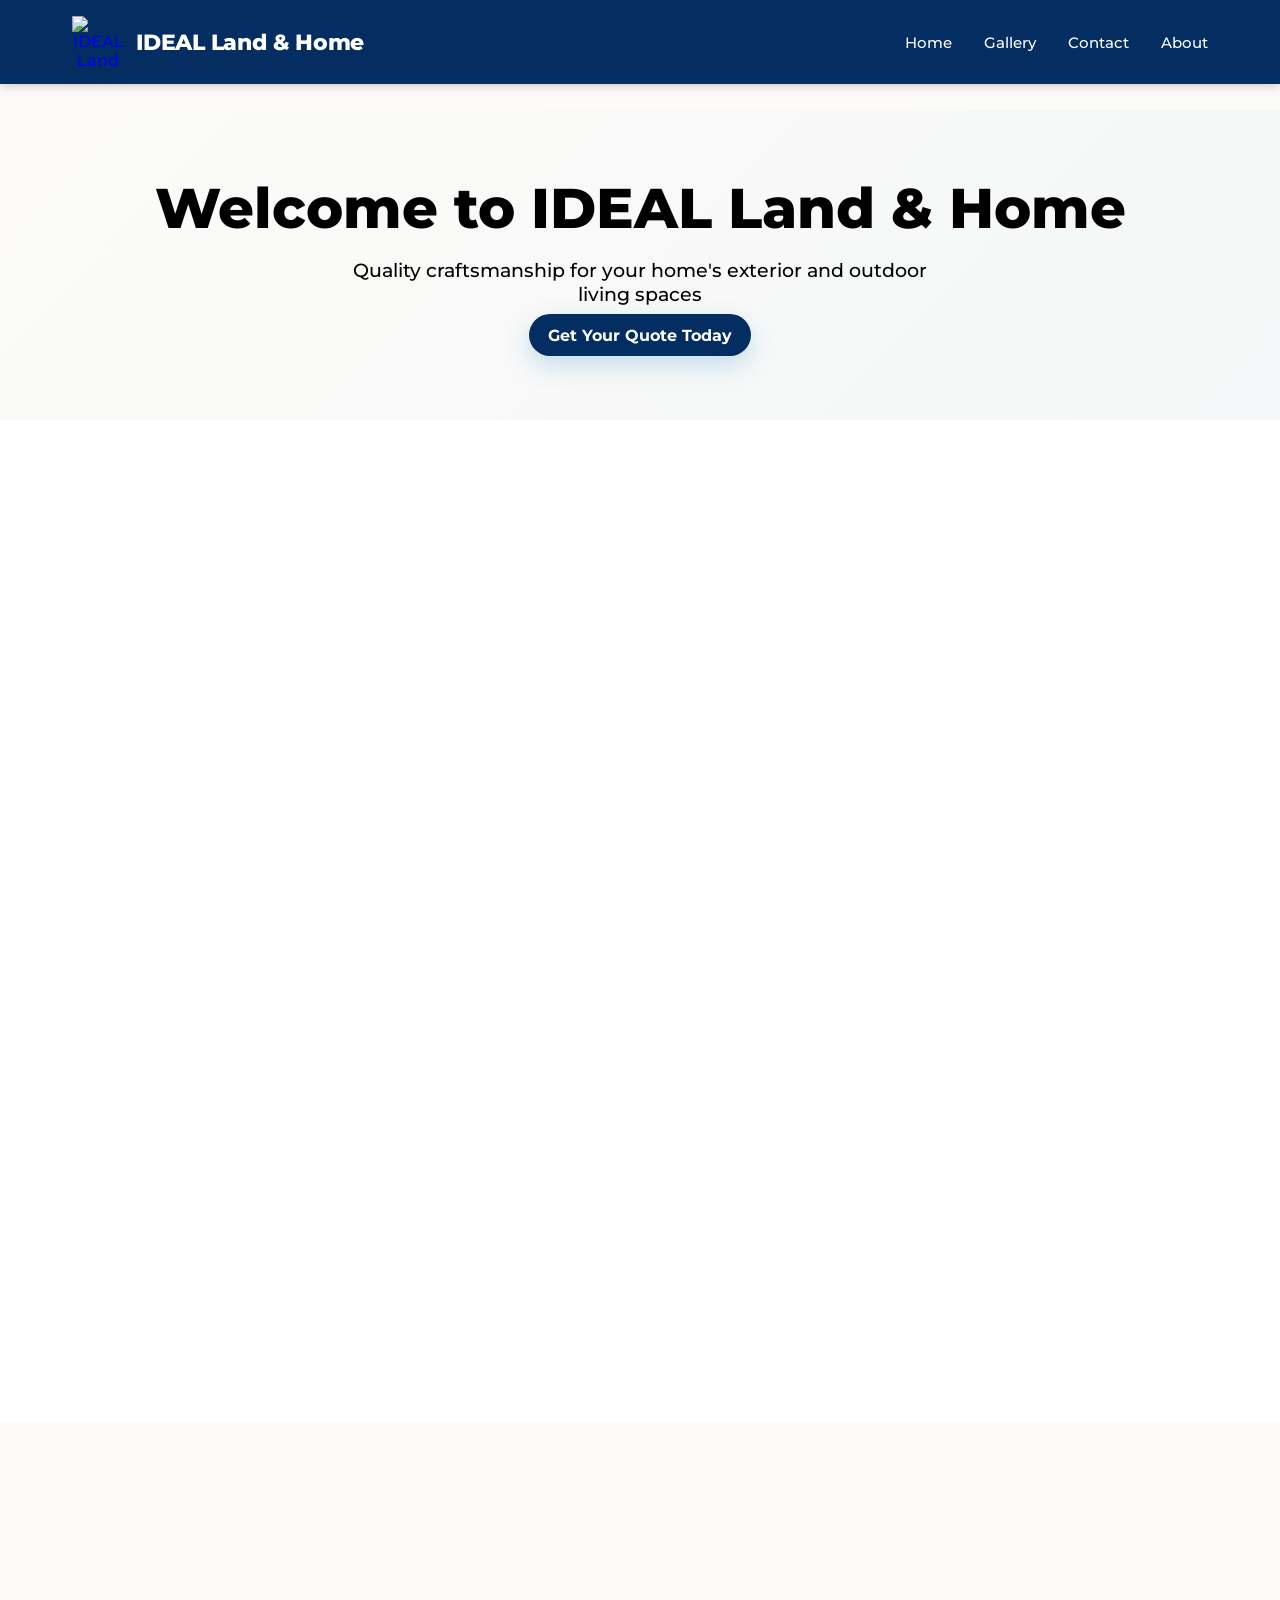
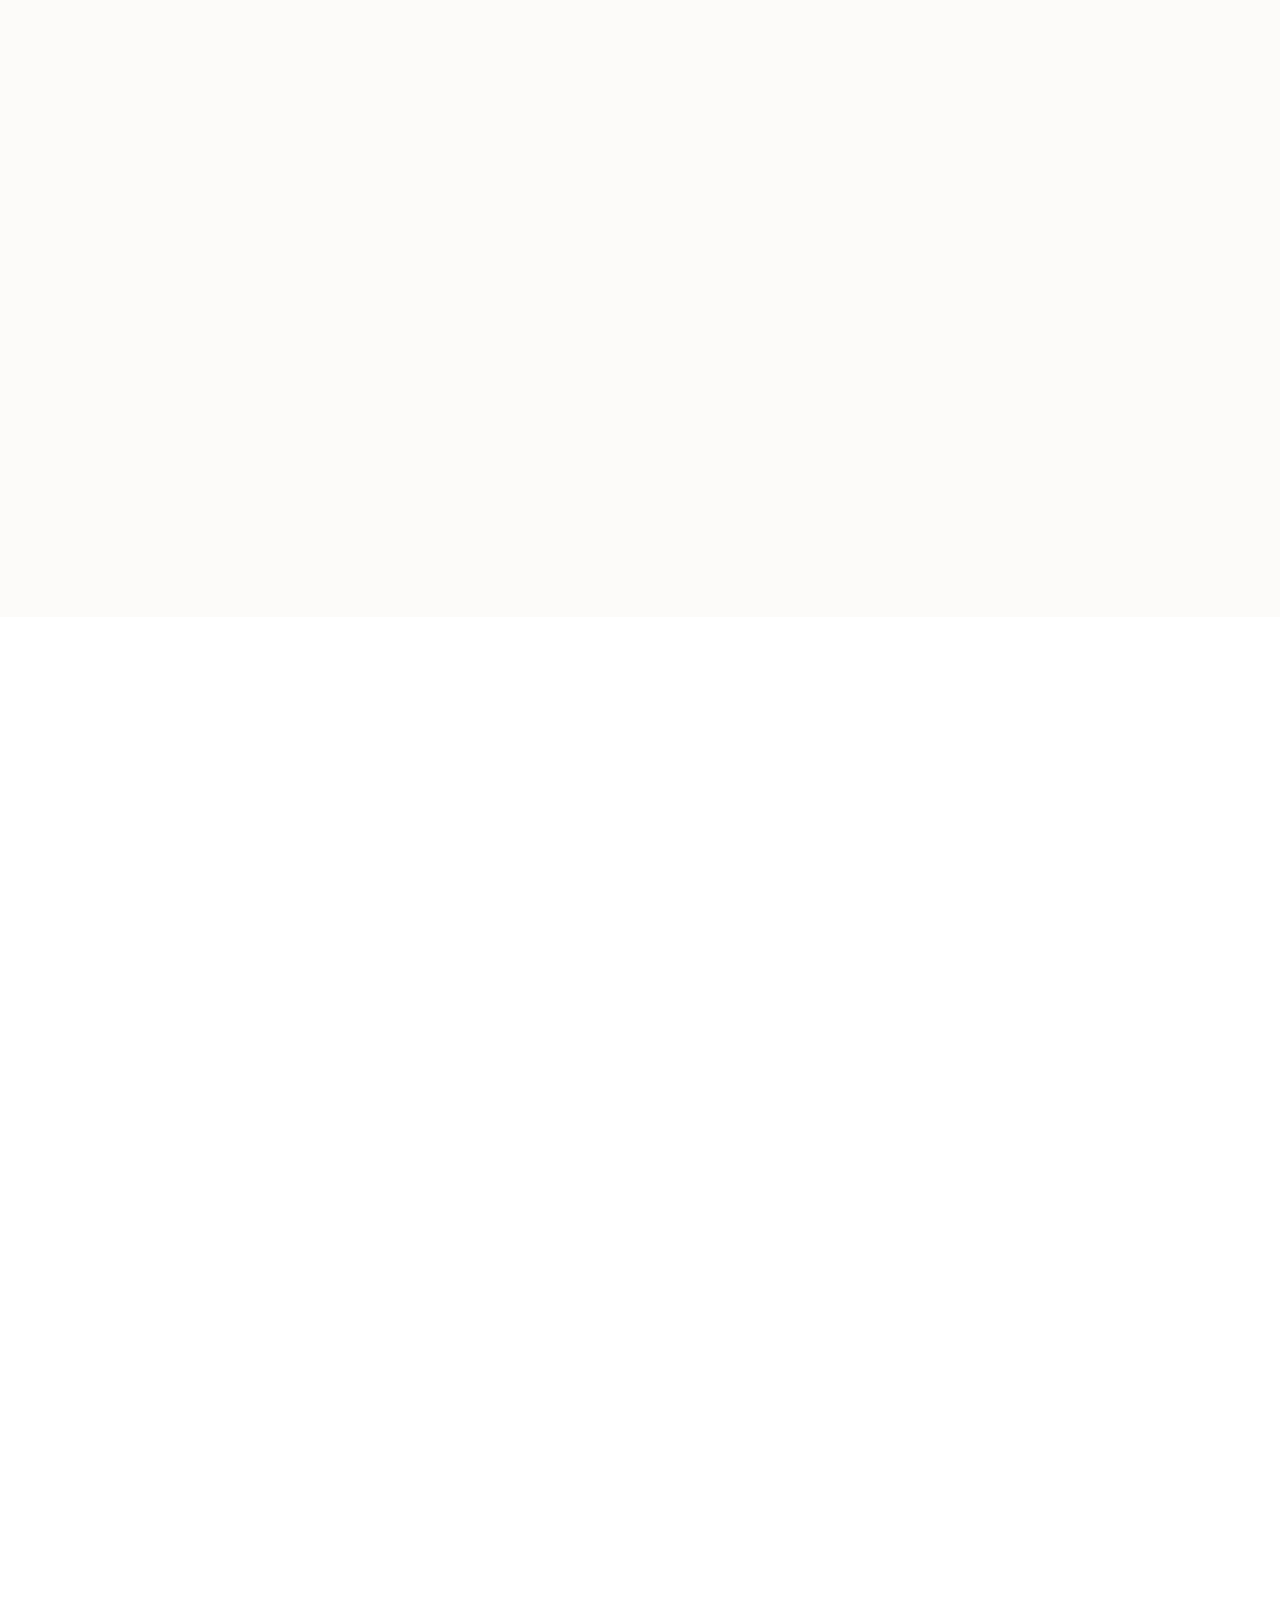
==== src/index.html @ d5dc9545 "Updated website color scheme for navy blue layout. Added image gallery to home page" ====
<!DOCTYPE html>
<html lang="en">
    <head>
        <!-- Google tag (gtag.js) -->
        <script async src="https://www.googletagmanager.com/gtag/js?id=G-F8KXGJ5CZZ"></script>
        <script>
            window.dataLayer = window.dataLayer || [];
            function gtag(){dataLayer.push(arguments);}
            gtag('js', new Date());

            gtag('config', 'G-F8KXGJ5CZZ');
        </script>

        <meta charset="UTF-8">
        <meta name="viewport" content="width=device-width, initial-scale=1.0">
        <title>Home | IDEAL Land &amp; Home Contractors LLC</title>
        <link rel="icon" href="https://media.ideal-land-home.com/favicon.ico">
        <link rel="apple-touch-icon" href="https://media.ideal-land-home.com/ideal_logo.webp">
        <link rel="canonical" href="https://ideal-land-home.com/"/>
        
        <!-- OG Meta -->
        <meta property="og:title" content="Home | IDEAL Land &amp; Home Contractors LLC"/>
        <meta property="og:url" content="https://ideal-land-home.com/"/>
        <meta property="og:type" content="website"/>
        <meta property="og:image" content="https://media.ideal-land-home.com/ideal_logo.webp"/>

        <!-- Item Prop -->
        <meta itemprop="name" content="Home | IDEAL Land &amp; Home Contractors LLC"/>
        <meta itemprop="url" content="https://ideal-land-home.com/"/>
        <meta itemprop="thumbnailUrl" content="https://media.ideal-land-home.com/ideal_logo.webp"/>
        <link rel="image_src" href="https://media.ideal-land-home.com/ideal_logo.webp" />

        <!-- Name -->
        <meta name="twitter:title" content="Home | IDEAL Land &amp; Home Contractors LLC"/>
        <meta name="twitter:image" content="https://media.ideal-land-home.com/ideal_logo.webp"/>
        <meta name="twitter:url" content="https://ideal-land-home.com/"/>
        <meta name="twitter:card" content="summary"/>
        <meta name="twitter:description" content="IDEAL Land &amp; Home Contractors LLC specializes in custom decks, soffits, fascias, and home construction services across Arkansas."/>
        <meta name="description" content="IDEAL Land &amp; Home Contractors LLC specializes in custom decks, soffits, fascias, and home construction services across Arkansas."/>

        <!-- Google Fonts -->
        <link rel="preconnect" href="https://fonts.googleapis.com">
        <link rel="preconnect" href="https://fonts.gstatic.com" crossorigin>
        <link href="https://fonts.googleapis.com/css2?family=Montserrat:wght@500;800&display=swap" rel="stylesheet">

        <!-- JSON-LD -->
        <!-- 1. Website Identity Schema -->
        <script type="application/ld+json">
        {
            "@context": "https://schema.org",
            "@type": "WebSite",
            "url": "https://ideal-land-home.com/",
            "name": "IDEAL Land & Home Contractors LLC",
            "description": "Professional deck, soffit, fascia, and outdoor project construction contractors serving Arkansas.",
            "image": "https://media.ideal-land-home.com/ideal_logo.webp"
        }
        </script>

        <!-- 2. Organization Schema -->
        <script type="application/ld+json">
        {
            "@context": "https://schema.org",
            "@type": "LocalBusiness",
            "name": "IDEAL Land & Home Contractors LLC",
            "image": "https://media.ideal-land-home.com/ideal_logo.webp",
            "address": {
                "@type": "PostalAddress",
                "addressRegion": "AR",
                "addressCountry": "US"
            },
            "telephone": "+1-479-684-9816",
            "email": "ideallandhomecontractors@gmail.com",
            "url": "https://ideal-land-home.com/",
            "sameAs": [
                "https://www.facebook.com/p/IDEAL-Land-Home-Contractors-LLC-61551075056927/"
            ],
            "priceRange": "$$"
        }
        </script>

        <link rel="stylesheet" href="css/index.css">
        <link rel="stylesheet" href="css/headers.css">
        <link rel="stylesheet" href="css/footers.css">
    </head>

    <body>
        <!-- Header -->
        <header class="main-header">
            <div class="header-content">
                <div class="logo">
                    <a class="logo-link" href="/" aria-label="IDEAL Land &amp; Home Contractors LLC home page">
                        <img class="logo-img" src="https://media.ideal-land-home.com/ideal_logo.webp" alt="IDEAL Land &amp; Home logo" width="52" height="52" decoding="async">
                        <h1 class="logo-title">IDEAL Land &amp; Home</h1>
                    </a>
                </div>
                <button class="mobile-menu-toggle" aria-label="Toggle navigation" aria-expanded="false">
                    <span></span>
                    <span></span>
                    <span></span>
                </button>
                <nav class="main-nav">
                    <ul>
                        <li><a href="/" class="active">Home</a></li>
                        <li><a href="/gallery">Gallery</a></li>
                        <li><a href="/contact">Contact</a></li>
                        <li><a href="/about">About</a></li>
                    </ul>
                </nav>
            </div>
        </header>

        <!-- Main Content -->
        <main>
            <section class="hero">
                <h2>Welcome to IDEAL Land &amp; Home</h2>
                <p>Quality craftsmanship for your home's exterior and outdoor living spaces</p>
                <a href="/contact" class="btn btn-primary">Get Your Quote Today</a>
            </section>

            <section class="services deferred-section">
                <div class="container">
                    <h2>Services & Certifications</h2>
                    <p class="section-intro">Professional contracting services tailored to your needs</p>
                    <div class="services-grid">
                        <div class="services-list">
                            <h3>Our Services</h3>
                            <ul>
                                <li>Custom Deck Building</li>
                                <li>Siding, Soffit, &amp; Fascia</li>
                                <li>Shelters &amp; Safe Rooms</li>
                                <li>Land Management &amp; Demolition</li>
                                <li>Outdoor Living Spaces &amp; Pergolas</li>
                            </ul>
                        </div>
                        <div class="services-certifications">
                            <h3>Certifications & Licenses</h3>
                            <ul>
                                <li></li>
                            </ul>
                        </div>
                    </div>
                </div>
            </section>

            <section class="projects deferred-section">
                <div class="container">
                    <h2>Our Projects</h2>
                    <p class="section-intro">See our work across Northwest Arkansas</p>
                    <div class="projects-carousel">
                        <div class="carousel-container">
                            <img id="carousel-img" src="" alt="" loading="lazy">
                            <button class="carousel-prev" aria-label="Previous image">&lt;</button>
                            <button class="carousel-next" aria-label="Next image">&gt;</button>
                        </div>
                        <div class="carousel-caption">
                            <p id="carousel-title"></p>
                            <p id="carousel-desc"></p>
                        </div>
                    </div>
                    <div class="projects-cta">
                        <a href="/gallery" class="btn btn-secondary">View Full Gallery</a>
                    </div>
                </div>
            </section>

            <section class="about-preview deferred-section">
                <div class="container">
                    <div class="about-content">
                        <div class="about-text">
                            <h2>Why Choose IDEAL Land &amp; Home?</h2>
                            <p>With years of experience serving Arkansas communities, we pride ourselves on delivering exceptional results with integrity and professionalism. Our team combines traditional craftsmanship with modern techniques to bring your vision to life.</p>
                            <ul class="about-features">
                                <li>Licensed and insured contractors</li>
                                <li>Free project estimates</li>
                                <li>Quality materials and workmanship</li>
                                <li>Timely project completion</li>
                                <li>Excellent customer service</li>
                            </ul>
                            <a href="/about" class="btn btn-primary">Learn More About Us</a>
                        </div>
                        <div class="about-image">
                            <div class="image-placeholder">
                                <img src="https://media.ideal-land-home.com/Siding%2C%20Soffit%2C%20Fascia/ssf1.webp" alt="House Siding Image" width="100%" height="100%" loading="lazy" fetchpriority="low" decoding="async">
                            </div>
                        </div>
                    </div>
                </div>
            </section>

            <section class="cta-section deferred-section">
                <div class="container">
                    <h2>Ready to Start Your Project?</h2>
                    <p>Contact us today for a free consultation and estimate. Let's discuss how we can help bring your vision to life.</p>
                    <div class="cta-buttons">
                        <a href="/contact" class="btn btn-primary">Get Free Quote</a>
                        <a href="tel:+1-479-684-9816" class="btn btn-secondary">Call Now</a>
                    </div>
                </div>
            </section>
        </main>

        <!-- Footer -->
        <footer>
            <div class="footer-section">
                <h3>IDEAL Land &amp; Home Contractors, LLC</h3>
                <p>Professional deck building, soffits, fascias, and outdoor projects in Arkansas.</p>
                <ul class="footer-nav">
                    <li><a href="/" class="active">Home</a></li>
                    <li><a href="/gallery">Gallery</a></li>
                    <li><a href="/contact">Contact</a></li>
                    <li><a href="/about">About</a></li>
                </ul>
                <a class="fb-btn" href="https://www.facebook.com/p/IDEAL-Land-Home-Contractors-LLC-61551075056927/" target="_blank" rel="noopener noreferrer" aria-label="IDEAL Land &amp; Home on Facebook">
                    <svg class="fb-icon" viewBox="0 0 24 24" xmlns="http://www.w3.org/2000/svg" aria-hidden="true"><path d="M12 2C6.477 2 2 6.477 2 12c0 4.991 3.657 9.128 8.438 9.879V14.89h-2.54V12h2.54V9.797c0-2.506 1.492-3.89 3.777-3.89 1.094 0 2.238.195 2.238.195v2.46h-1.26c-1.243 0-1.63.771-1.63 1.562V12h2.773l-.443 2.89h-2.33v6.989C18.343 21.129 22 16.99 22 12c0-5.523-4.477-10-10-10z"/></svg>
                    Facebook
                </a>
            </div>
            <div class="footer-bottom">
                <p class="copyright-line"><span class="copyright-meta">&copy; <span id="copyright-year">2026</span></span> <span class="copyright-text">IDEAL Land &amp; Home Contractors LLC. All rights reserved.</span></p>
                <p><a href="/legal/privacy">Privacy Policy</a> &nbsp;|&nbsp; <a href="/legal/terms">Terms &amp; Conditions</a></p>
            </div>
        </footer>

        <script src="js/index.js"></script>
    </body>
</html>
---- src/css/index.css ----
﻿/* Color Palette */
:root {
    --page-bg: #FCFBF9;
    --white: #FFFFFF;
    --text-light: #FFFFFF;
    --text-primary: #000000;
    --text-secondary: #3A556A;
    /* --primary-accent: #02155a; */
    --primary-accent: #042d62;
    --font-brand: 'Montserrat', 'Gotham', 'Helvetica Neue', Arial, sans-serif;
    --font-ui: 'Montserrat', 'Gotham', 'Helvetica Neue', Arial, sans-serif;
    --transition: 0.3s ease;
}

/* Page layout */
body {
    background-color: var(--page-bg);
    color: var(--text-primary);
    font-family: var(--font-ui);
    font-weight: 500;
    text-align: center;
    display: flex;
    flex-direction: column;
    min-height: 100vh;
}

main {
    padding: 110px 0 80px;
    flex: 1;
    background: var(--page-bg);
}

/* Container */
.container {
    max-width: 1200px;
    margin: 0 auto;
    padding: 0 2rem;
}

/* Defer rendering of below-the-fold sections to reduce initial LCP pressure. */
.deferred-section {
    content-visibility: auto;
    contain-intrinsic-size: 1px 900px;
}

/* Hero Section */
.hero {
    padding: 4rem 2rem;
    text-align: center;
    background: linear-gradient(135deg, var(--page-bg) 0%, rgba(95, 168, 211, 0.05) 100%);
}

.hero h2 {
    font-size: clamp(2rem, 5vw, 3.5rem);
    margin-bottom: 1rem;
    color: var(--text-primary);
}

.hero p {
    font-size: 1.2rem;
    margin-bottom: 0.5rem;
    max-width: 600px;
    margin-left: auto;
    margin-right: auto;
}

.hero .secondary-text {
    font-size: 1rem;
    margin-bottom: 2rem;
}

/* Buttons */
.btn {
    display: inline-block;
    padding: 0.75rem 1.5rem;
    border-radius: 999px;
    font-weight: 600;
    text-decoration: none;
    text-align: center;
    transition: all 0.3s ease;
    border: none;
    cursor: pointer;
    font-size: 1rem;
}

.btn:hover {
    transform: translateY(-2px);
    box-shadow: 0 8px 25px rgba(95, 168, 211, 0.3);
}

.btn-primary {
    background-color: var(--primary-accent);
    color: var(--white);
}

.btn-primary:hover {
    background-color: var(--primary-accent);
}

.btn-secondary {
    background-color: var(--primary-accent);
    color: var(--text-light);
}

.btn-secondary:hover {
    background-color: var(--primary-accent);
    color: var(--white);
}

/* Section Headers */
section h2 {
    font-size: clamp(1.8rem, 4vw, 2.5rem);
    margin-bottom: 0.5rem;
    color: var(--text-primary);
}

.section-intro {
    font-size: 1.1rem;
    color: var(--text-secondary);
    margin-bottom: 3rem;
    max-width: 600px;
    margin-left: auto;
    margin-right: auto;
}

/* Services Section */
.services {
    padding: 4rem 0;
    background: var(--white);
}

.services-grid {
    display: grid;
    grid-template-columns: 1fr 1fr;
    gap: 2.5rem;
    align-items: flex-start;
    margin-top: 3rem;
}

.services-list,
.services-certifications {
    background: var(--page-bg);
    padding: 2.2rem;
    border-radius: 12px;
    box-shadow: 0 8px 20px rgba(0, 0, 0, 0.08);
}

.services-list h3,
.services-certifications h3 {
    font-size: 1.35rem;
    margin-bottom: 1rem;
    color: var(--text-primary);
}

.services-list ul,
.services-certifications ul {
    list-style: none;
    margin: 0;
    padding: 0;
    color: var(--text-secondary);
    line-height: 1.8;
}

.services-list ul li,
.services-certifications ul li {
    margin-bottom: 0.6rem;
    padding-left: 0;
}

.services-certifications p {
    color: var(--text-secondary);
    margin-bottom: 1rem;
}

.small-text {
    font-size: 0.9rem;
    opacity: 0.8;
}


/* Projects Section */
.projects {
    padding: 4rem 0;
    background: var(--page-bg);
}

.projects-carousel {
    background: var(--white);
    border-radius: 12px;
    overflow: hidden;
    box-shadow: 0 4px 20px rgba(0, 0, 0, 0.08);
    margin-top: 3rem;
    position: relative;
}

.carousel-container {
    position: relative;
    aspect-ratio: 16 / 9;
    overflow: hidden;
    background: #e8edf0;
}

#carousel-img {
    width: 100%;
    height: 100%;
    object-fit: cover;
    transition: opacity 0.2s ease;
    display: block;
}

#carousel-img.is-fading {
    opacity: 0.45;
}

.carousel-prev,
.carousel-next {
    position: absolute;
    top: 50%;
    transform: translateY(-50%);
    background: rgba(0, 0, 0, 0.5);
    color: var(--white);
    border: none;
    width: 50px;
    height: 50px;
    border-radius: 50%;
    font-size: 1.5rem;
    cursor: pointer;
    transition: background 0.2s ease;
    display: flex;
    align-items: center;
    justify-content: center;
}

.carousel-prev:hover,
.carousel-next:hover {
    background: rgba(0, 0, 0, 0.7);
}

.carousel-prev {
    left: 1rem;
}

.carousel-next {
    right: 1rem;
}

.carousel-caption {
    padding: 1.5rem;
    text-align: center;
}

#carousel-title {
    font-size: 1.2rem;
    font-weight: 700;
    color: var(--text-primary);
    margin-bottom: 0.5rem;
}

#carousel-desc {
    color: var(--text-secondary);
    line-height: 1.6;
    margin: 0;
}

.projects-cta {
    margin-top: 3rem;
    text-align: center;
}

.projects-cta .btn {
    background-color: var(--primary-accent);
    color: var(--white);
    border: none;
}

.projects-cta .btn:hover {
    background-color: var(--primary-accent);
    color: var(--white);
}

/* About Preview Section */
.about-preview {
    padding: 4rem 0;
    background: var(--white);
}

.about-content {
    display: grid;
    grid-template-columns: 1fr 1fr;
    gap: 4rem;
    align-items: center;
}

.about-text h2 {
    text-align: left;
    margin-bottom: 1rem;
}

.about-text p {
    text-align: left;
    margin-bottom: 1.5rem;
    line-height: 1.7;
    color: var(--text-secondary);
}

.about-features {
    list-style: none;
    padding: 0;
    margin-bottom: 2rem;
}

.about-features li {
    padding: 0.5rem 0;
    padding-left: 1.5rem;
    position: relative;
    color: var(--text-primary);
}

.about-features li::before {
    content: "✓";
    color: var(--primary-accent);
    font-weight: bold;
    position: absolute;
    left: 0;
}

.about-image {
    height: 400px;
    border-radius: 12px;
    overflow: hidden;
}

/* CTA Section */
.cta-section {
    padding: 4rem 0;
    background: var(--page-bg);
    color: var(--text-primary);
    text-align: center;
}

.cta-section h2 {
    color: var(--text-primary);
    margin-bottom: 1rem;
}

.cta-section p {
    color: var(--text-primary);
    margin-bottom: 2rem;
    max-width: 500px;
    margin-left: auto;
    margin-right: auto;
}

.cta-buttons {
    display: flex;
    gap: 1rem;
    justify-content: center;
    flex-wrap: wrap;
}

.cta-section .btn-primary {
    background-color: var(--primary-accent);
    color: var(--text-light);
    border: none;
    box-shadow: 0 8px 25px rgba(95, 168, 211, 0.3);
}

.cta-section .btn-primary:hover {
    background-color: var(--primary-accent);
}

.cta-section .btn-secondary {
    background-color: var(--primary-accent);
    border-color: var(--white);
    border: none;
    box-shadow: 0 8px 25px rgba(95, 168, 211, 0.3);
}

.cta-section .btn-secondary:hover {
    background-color: var(--primary-accent);
    color: var(--text-light);
}

/* Main homepage text */
main h1,
main h2,
main h3 {
    font-family: var(--font-brand);
    font-weight: 800;
}

main p {
    font-family: var(--font-ui);
    font-weight: 500;
}

/* Header / Navigation */
header,
nav {
    background-color: var(--primary-accent);
    color: var(--white);
}

/* Body text */
p {
    color: var(--text-primary);
}

/* Secondary text */
.secondary-text,
small {
    color: var(--text-secondary);
    font-family: var(--font-ui);
    font-weight: 500;
}

/* Footer */
footer {
    background-color: var(--primary-accent);
    color: var(--white);
}

/* 404 Page */
.page-404 main {
    display: flex;
    align-items: center;
    justify-content: center;
}

.error-hero {
    width: 100%;
    max-width: 860px;
    margin: 0 auto;
}

.error-card {
    background: var(--white);
    border: 1px solid rgba(16, 47, 67, 0.1);
    border-radius: 22px;
    box-shadow: 0 18px 48px rgba(16, 47, 67, 0.12);
    padding: 3rem 2.4rem;
    text-align: center;
    margin: 0 auto;
}

.error-code {
    margin: 0;
    font-size: clamp(3rem, 7vw, 5.5rem);
    line-height: 1;
    font-weight: 800;
    color: var(--primary-accent);
}

.error-card h2 {
    margin: 0.7rem 0 1rem;
    font-size: clamp(1.6rem, 4vw, 2.3rem);
    color: var(--text-primary);
}

.error-message {
    margin: 0 auto;
    max-width: 60ch;
    color: var(--text-secondary);
    font-size: 1.03rem;
    line-height: 1.6;
}

.error-actions {
    margin-top: 1.8rem;
    display: flex;
    justify-content: center;
    gap: 0.8rem;
    flex-wrap: wrap;
}

.btn {
    display: inline-block;
    min-width: 170px;
    padding: 0.72rem 1.2rem;
    border-radius: 999px;
    font-weight: 700;
    text-decoration: none;
    text-align: center;
    transition: transform 0.2s ease, box-shadow 0.2s ease, color 0.2s ease, background-color 0.2s ease;
}

.btn:hover {
    transform: translateY(-1px);
}

.btn-primary {
    background-color: var(--primary-accent);
    color: var(--text-light);
    box-shadow: 0 10px 24px rgba(95, 168, 211, 0.32);
}

.btn-primary:hover {
    background-color: var(--primary-accent);
}

.btn-secondary {
    background-color: #eef5f9;
    color: var(--text-light);
    border: 1px solid rgba(0, 0, 0, 0.15);
}

.btn-secondary:hover {
    background-color: #cfe3f0;
    border-color: #b8d5e7;
    color: var(--text-light);
}

.error-help {
    margin: 1.3rem 0 0;
    color: var(--text-secondary);
}

.error-help a {
    color: var(--text-primary);
    font-weight: 700;
    text-decoration-thickness: 2px;
    text-underline-offset: 2px;
}

@media (max-width: 768px) {
    .error-card {
        padding: 2.2rem 1.3rem;
        border-radius: 18px;
    }

    .btn {
        width: 100%;
        max-width: 280px;
    }

    /* Homepage responsive styles */
    .container {
        padding: 0 1rem;
    }

    .hero {
        padding: 3rem 1rem;
    }

    .hero h2 {
        font-size: 2.5rem;
    }

    .services,
    .projects,
    .about-preview,
    .cta-section {
        padding: 3rem 0;
    }

    .services-grid,
    .projects-grid {
        grid-template-columns: 1fr;
        gap: 1.5rem;
    }

    .services-list,
    .services-certifications {
        padding: 1.5rem;
    }

    .about-content {
        grid-template-columns: 1fr;
        gap: 2rem;
    }

    .about-text h2 {
        text-align: center;
    }

    .about-text p {
        text-align: center;
    }

    .about-features {
        text-align: left;
    }

    .cta-buttons {
        flex-direction: column;
        align-items: center;
    }

    .cta-buttons .btn {
        width: 100%;
        max-width: 300px;
    }
}
---- src/css/headers.css ----
* {
    margin: 0;
    padding: 0;
    box-sizing: border-box;
}

/* ==== Desktop Header Layout ==== */
.main-header {
    position: fixed;
    top: 0;
    left: 0;
    right: 0;
    z-index: 100;
    background-color: var(--primary-accent);
    padding: 1rem 0;
    box-shadow: 0 2px 10px rgba(0, 0, 0, 0.2);
}

.header-content {
    max-width: 1200px;
    margin: 0 auto;
    padding: 0 2rem;
    display: flex;
    align-items: center;
    justify-content: space-between;
}

.logo {
    display: flex;
    align-items: center;
    gap: 0.75rem;
}

.logo-img {
    width: 52px;
    height: 52px;
    object-fit: contain;
    display: block;
    flex-shrink: 0;
}

.logo a {
    text-decoration: none;
}

.logo-link {
    display: flex;
    align-items: center;
    gap: 0.75rem;
    text-decoration: none;
}

.logo-title {
    color: var(--white);
    font-size: 1.4rem;
    font-family: var(--font-brand);
    font-weight: 800;
    white-space: nowrap;
    letter-spacing: -0.01em;
}

.main-nav ul {
    display: flex;
    list-style: none;
    gap: 2rem;
    align-items: center;
}

.main-nav a {
    color: var(--text-light);
    text-decoration: none;
    font-size: 0.95rem;
    font-family: var(--font-ui);
    font-weight: 500;
    padding: 0.3rem 0;
    position: relative;
    transition: color var(--transition);
}

.main-nav a::after {
    content: '';
    position: absolute;
    bottom: -2px;
    left: 0;
    right: 0;
    height: 2px;
    background: var(--text-light);
    transform: scaleX(0);
    transition: transform var(--transition);
}

.main-nav a:hover,
.main-nav a.active {
    color: var(--text-light);
}

.main-nav a:hover::after,
.main-nav a.active::after {
    transform: scaleX(1);
}

/* Mobile Menu Toggle */
.mobile-menu-toggle {
    display: none;
    background: none;
    border: none;
    width: 30px;
    height: 24px;
    flex-direction: column;
    justify-content: space-between;
    cursor: pointer;
    z-index: 1001;
}

.mobile-menu-toggle span {
    display: block;
    width: 100%;
    height: 3px;
    background-color: var(--text-light);
    border-radius: 2px;
    transition: var(--transition);
}

.mobile-menu-toggle.active span:nth-child(1) {
    transform: translateY(10px) rotate(45deg);
}

.mobile-menu-toggle.active span:nth-child(2) {
    opacity: 0;
}

.mobile-menu-toggle.active span:nth-child(3) {
    transform: translateY(-10px) rotate(-45deg);
}

/* ==== Mobile Queries ==== */
@media (max-width: 966px) {
    body.nav-open::before {
        content: '';
        position: fixed;
        inset: 0;
        background: rgba(0, 0, 0, 0.25);
        opacity: 1;
        pointer-events: auto;
        z-index: 90;
    }

    .mobile-menu-toggle {
        display: flex;
    }
    .main-header {
        padding: 0.75rem 0;
    }
    .logo-img {
        width: 42px;
        height: 42px;
    }
    .logo-title {
        font-size: 1.25rem;
    }
    
    .main-nav {
        position: fixed;
        top: 0;
        right: -100%;
        width: 280px;
        height: 100vh;
        background-color: var(--white);
        box-shadow: -5px 0 20px rgba(0, 0, 0, 0.1);
        padding: 6rem 2rem 2rem;
        transition: var(--transition);
        z-index: 1000;
    }
    
    .main-nav.active {
        right: 0;
    }
    
    .main-nav ul {
        flex-direction: column;
        gap: 1.5rem;
    }
    
    .main-nav a {
        display: block;
        font-size: 1.1rem;
        padding: 0.75rem 0;
        color: var(--primary-accent);
    }

    .main-nav a:hover,
    .main-nav a.active {
        color: var(--primary-accent);
    }
    
    .btn-donate {
        margin-left: 0;
        margin-top: 1rem;
        display: inline-block;
    }

}

@media (max-width: 768px) {
    body.nav-open::before {
        content: '';
        position: fixed;
        inset: 0;
        background: rgba(0, 0, 0, 0.25);
        opacity: 1;
        pointer-events: auto;
        z-index: 90;
    }

    .mobile-menu-toggle {
        display: flex;
    }
    .main-header {
        padding: 0.75rem 0;
    }
    .logo-img {
        width: 42px;
        height: 42px;
    }
    .logo-title {
        font-size: 1.25rem;
    }
    
    .main-nav {
        position: fixed;
        top: 0;
        right: -100%;
        width: 280px;
        height: 100vh;
        background-color: var(--white);
        box-shadow: -5px 0 20px rgba(0, 0, 0, 0.1);
        padding: 6rem 2rem 2rem;
        transition: var(--transition);
        z-index: 1000;
    }
    
    .main-nav.active {
        right: 0;
    }
    
    .main-nav ul {
        flex-direction: column;
        gap: 1.5rem;
    }
    
    .main-nav a {
        display: block;
        font-size: 1.1rem;
        padding: 0.75rem 0;
        color: var(--primary-accent);
    }

    .main-nav a:hover,
    .main-nav a.active {
        color: var(--primary-accent);
    }
    
    .btn-donate {
        margin-left: 0;
        margin-top: 1rem;
        display: inline-block;
    }
}

@media (max-width: 576px) {
    .header-content {
        gap: 0.75rem;
    }
    .logo-title {
        font-size: 1.1rem;
    }
}
---- src/css/footers.css ----
/* Footer Styling */
footer {
    background-color: var(--primary-accent);
    color: var(--white);
    padding: 3rem 2rem;
    margin-top: auto;
    font-family: var(--font-ui);
    font-weight: 500;
}

footer a {
    color: var(--text-light);
    text-decoration: none;
    transition: color 0.3s ease;
    font-family: var(--font-ui);
    font-weight: 500;
}

footer a:hover {
    color: var(--text-light);
}

footer p {
    color: var(--white);
    font-weight:500;
    margin: 0.5rem 0;
}

footer .secondary-text {
    color: var(--text-light);
    opacity: 0.8;
}

/* Footer sections */
.footer-section {
    margin-bottom: 2rem;
}

.footer-section h3 {
    color: var(--white);
    margin-bottom: 1rem;
    font-size: 1.1rem;
    font-family: var(--font-ui);
    font-weight: 500;
}

.footer-nav {
    list-style: none;
    padding: 0;
    display: flex;
    justify-content: center;
    gap: 1.5rem;
    flex-wrap: wrap;
}

.footer-nav li {
    display: inline-block;
}

.footer-nav a {
    font-size: 0.95rem;
}

/* Footer bottom */
.footer-bottom {
    border-top: 1px solid rgba(255, 255, 255, 0.1);
    padding-top: 2rem;
    margin-top: 2rem;
    text-align: center;
    color: var(--text-light);
    font-size: 0.9rem;
}

.footer-bottom p {
    margin: 0.5rem 0;
    display: flex;
    justify-content: center;
    align-items: center;
    gap: 0.5rem;
}

.footer-bottom a {
    display: inline;
}

.copyright-line .copyright-meta,
.copyright-line .copyright-text {
    display: inline;
}

/* Responsive */
@media (max-width: 768px) {
    footer {
        padding: 2rem 1.5rem;
    }
    
    .footer-section {
        margin-bottom: 1.5rem;
    }

    .footer-bottom .copyright-line {
        display: block;
    }

    .copyright-line .copyright-meta,
    .copyright-line .copyright-text {
        display: block;
    }

    .copyright-line .copyright-text {
        margin-top: 0.15rem;
    }
}

/* Facebook Button */
.fb-btn {
    display: inline-flex;
    align-items: center;
    gap: 0.5rem;
    margin-top: 1.25rem;
    padding: 0.5rem 1.1rem;
    background-color: #1877f2;
    color: #fff !important;
    border-radius: 6px;
    font-size: 0.95rem;
    font-family: var(--font-ui);
    font-weight: 500;
    text-decoration: none;
    transition: background-color 0.25s ease;
}

.fb-btn:hover {
    background-color: #145dbf;
    color: #fff !important;
}

.fb-icon {
    width: 20px;
    height: 20px;
    fill: #fff;
    flex-shrink: 0;
}
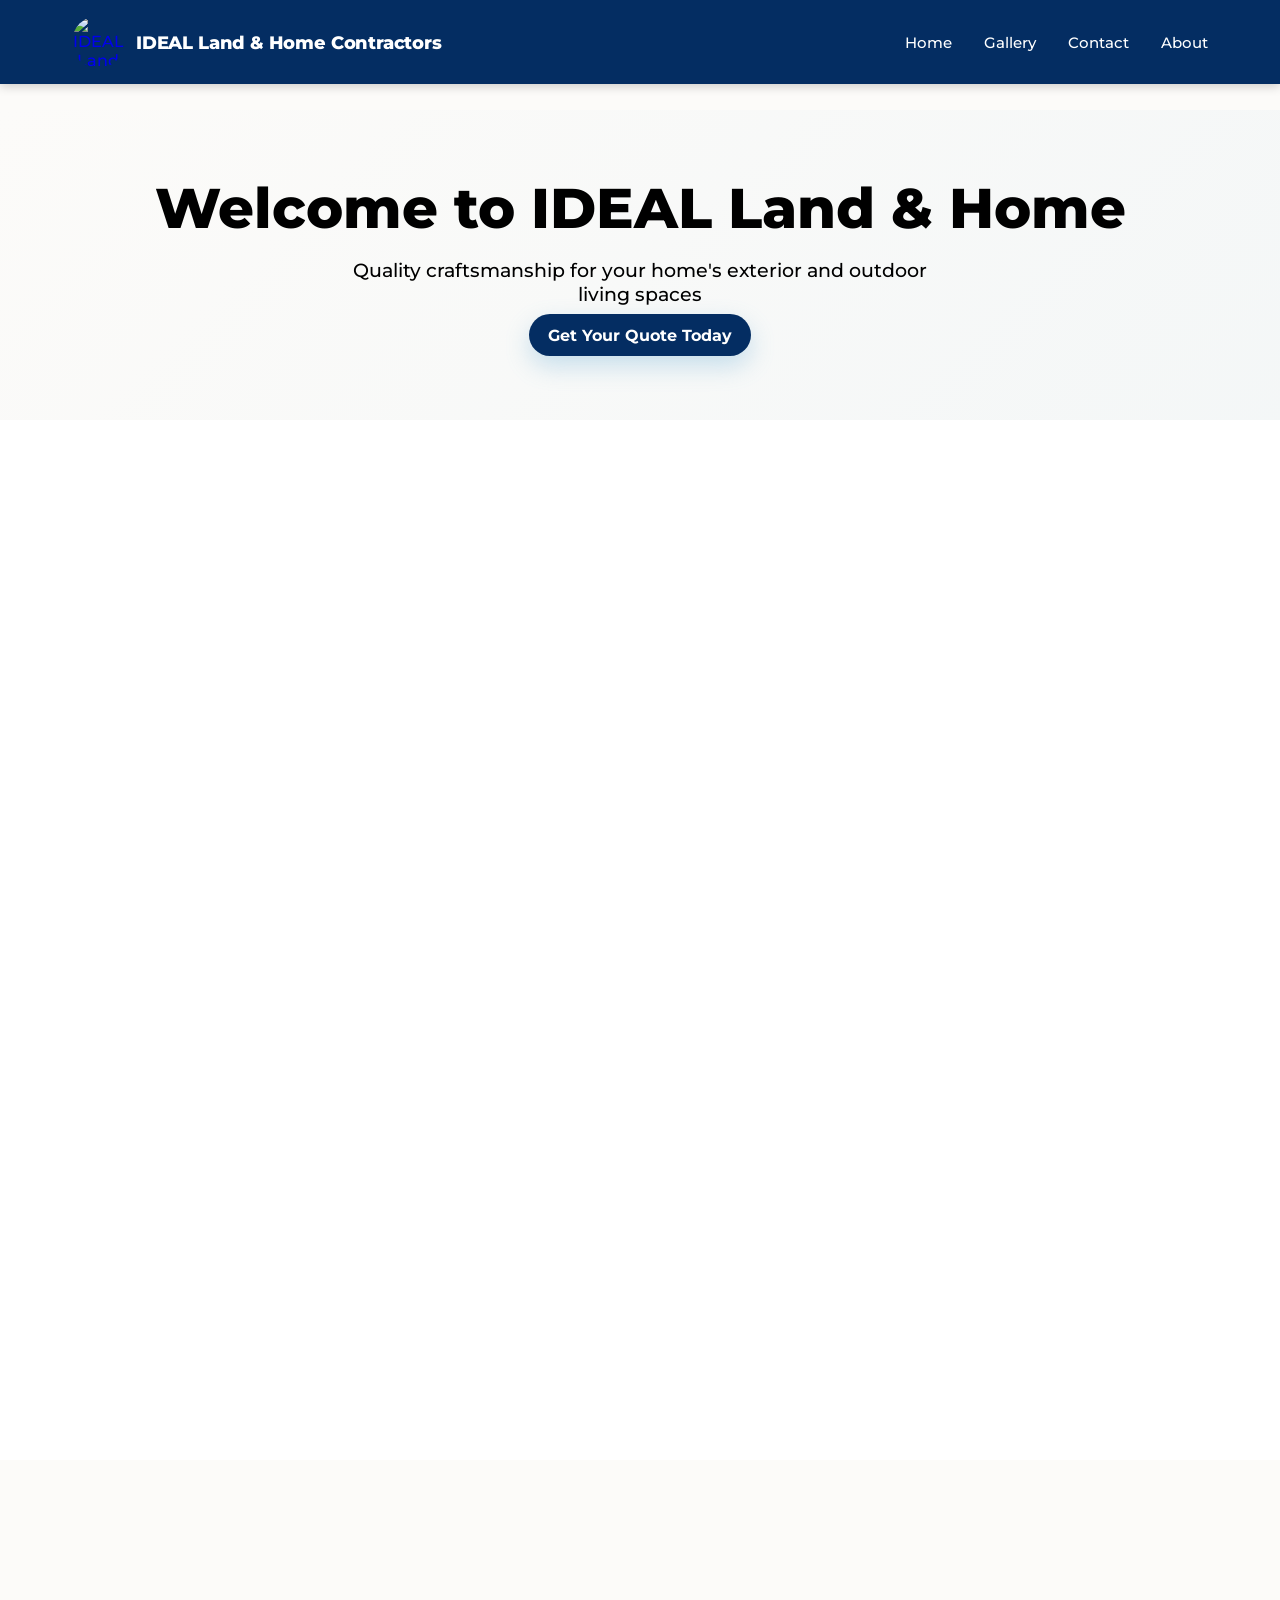
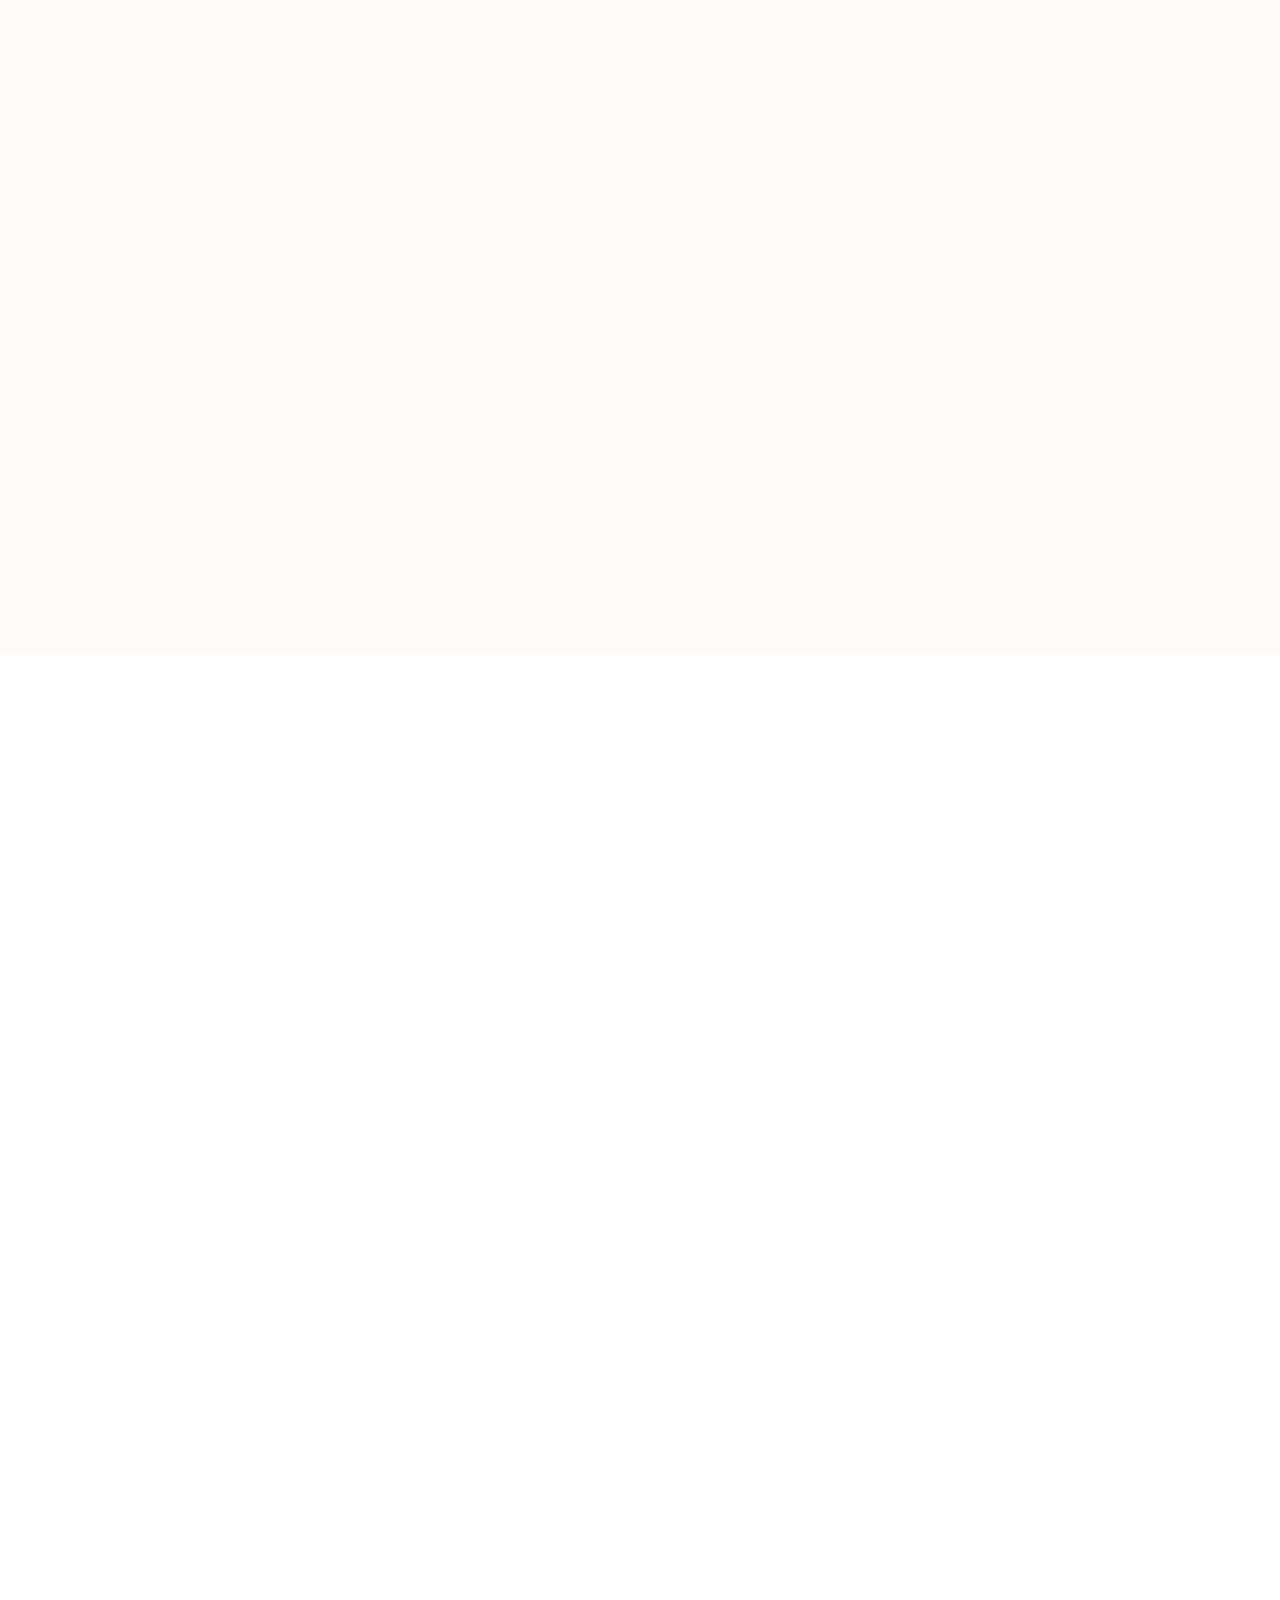
==== commit 36ccebd0: "Merge branch 'main' of https://github.com/ClootBooters24/IdealLandHome" ====
--- a/src/index.html
+++ b/src/index.html
@@ -89,8 +89,8 @@
             <div class="header-content">
                 <div class="logo">
                     <a class="logo-link" href="/" aria-label="IDEAL Land &amp; Home Contractors LLC home page">
-                        <img class="logo-img" src="https://media.ideal-land-home.com/ideal_logo.webp" alt="IDEAL Land &amp; Home logo" width="52" height="52" decoding="async">
-                        <h1 class="logo-title">IDEAL Land &amp; Home</h1>
+                        <img class="logo-img" src="https://media.ideal-land-home.com/ideal_logo.webp" alt="IDEAL Land &amp; Home Contractors logo" width="52" height="52" decoding="async">
+                        <h1 class="logo-title">IDEAL Land &amp; Home Contractors</h1>
                     </a>
                 </div>
                 <button class="mobile-menu-toggle" aria-label="Toggle navigation" aria-expanded="false">
@@ -129,7 +129,8 @@
                                 <li>Siding, Soffit, &amp; Fascia</li>
                                 <li>Shelters &amp; Safe Rooms</li>
                                 <li>Land Management &amp; Demolition</li>
-                                <li>Outdoor Living Spaces &amp; Pergolas</li>
+                                <li>Outdoor Living Spaces, &amp; Pergolas</li>
+                                <li>Pool Services</li>
                             </ul>
                         </div>
                         <div class="services-certifications">
@@ -167,7 +168,7 @@
                 <div class="container">
                     <div class="about-content">
                         <div class="about-text">
-                            <h2>Why Choose IDEAL Land &amp; Home?</h2>
+                            <h2>Why Choose IDEAL Land &amp; Home Contractors?</h2>
                             <p>With years of experience serving Arkansas communities, we pride ourselves on delivering exceptional results with integrity and professionalism. Our team combines traditional craftsmanship with modern techniques to bring your vision to life.</p>
                             <ul class="about-features">
                                 <li>Licensed and insured contractors</li>
@@ -210,7 +211,7 @@
                     <li><a href="/contact">Contact</a></li>
                     <li><a href="/about">About</a></li>
                 </ul>
-                <a class="fb-btn" href="https://www.facebook.com/p/IDEAL-Land-Home-Contractors-LLC-61551075056927/" target="_blank" rel="noopener noreferrer" aria-label="IDEAL Land &amp; Home on Facebook">
+                <a class="fb-btn" href="https://www.facebook.com/p/IDEAL-Land-Home-Contractors-LLC-61551075056927/" target="_blank" rel="noopener noreferrer" aria-label="IDEAL Land &amp; Home Contractors on Facebook">
                     <svg class="fb-icon" viewBox="0 0 24 24" xmlns="http://www.w3.org/2000/svg" aria-hidden="true"><path d="M12 2C6.477 2 2 6.477 2 12c0 4.991 3.657 9.128 8.438 9.879V14.89h-2.54V12h2.54V9.797c0-2.506 1.492-3.89 3.777-3.89 1.094 0 2.238.195 2.238.195v2.46h-1.26c-1.243 0-1.63.771-1.63 1.562V12h2.773l-.443 2.89h-2.33v6.989C18.343 21.129 22 16.99 22 12c0-5.523-4.477-10-10-10z"/></svg>
                     Facebook
                 </a>
--- a/src/css/headers.css
+++ b/src/css/headers.css
@@ -35,6 +35,7 @@
     width: 52px;
     height: 52px;
     object-fit: contain;
+    border-radius: 50%;
     display: block;
     flex-shrink: 0;
 }
@@ -52,7 +53,7 @@
 
 .logo-title {
     color: var(--white);
-    font-size: 1.4rem;
+    font-size: 1.15rem;
     font-family: var(--font-brand);
     font-weight: 800;
     white-space: nowrap;
@@ -156,7 +157,7 @@
         height: 42px;
     }
     .logo-title {
-        font-size: 1.25rem;
+        font-size: 0.95rem;
     }
     
     .main-nav {
@@ -223,7 +224,7 @@
         height: 42px;
     }
     .logo-title {
-        font-size: 1.25rem;
+        font-size: 0.95rem;
     }
     
     .main-nav {
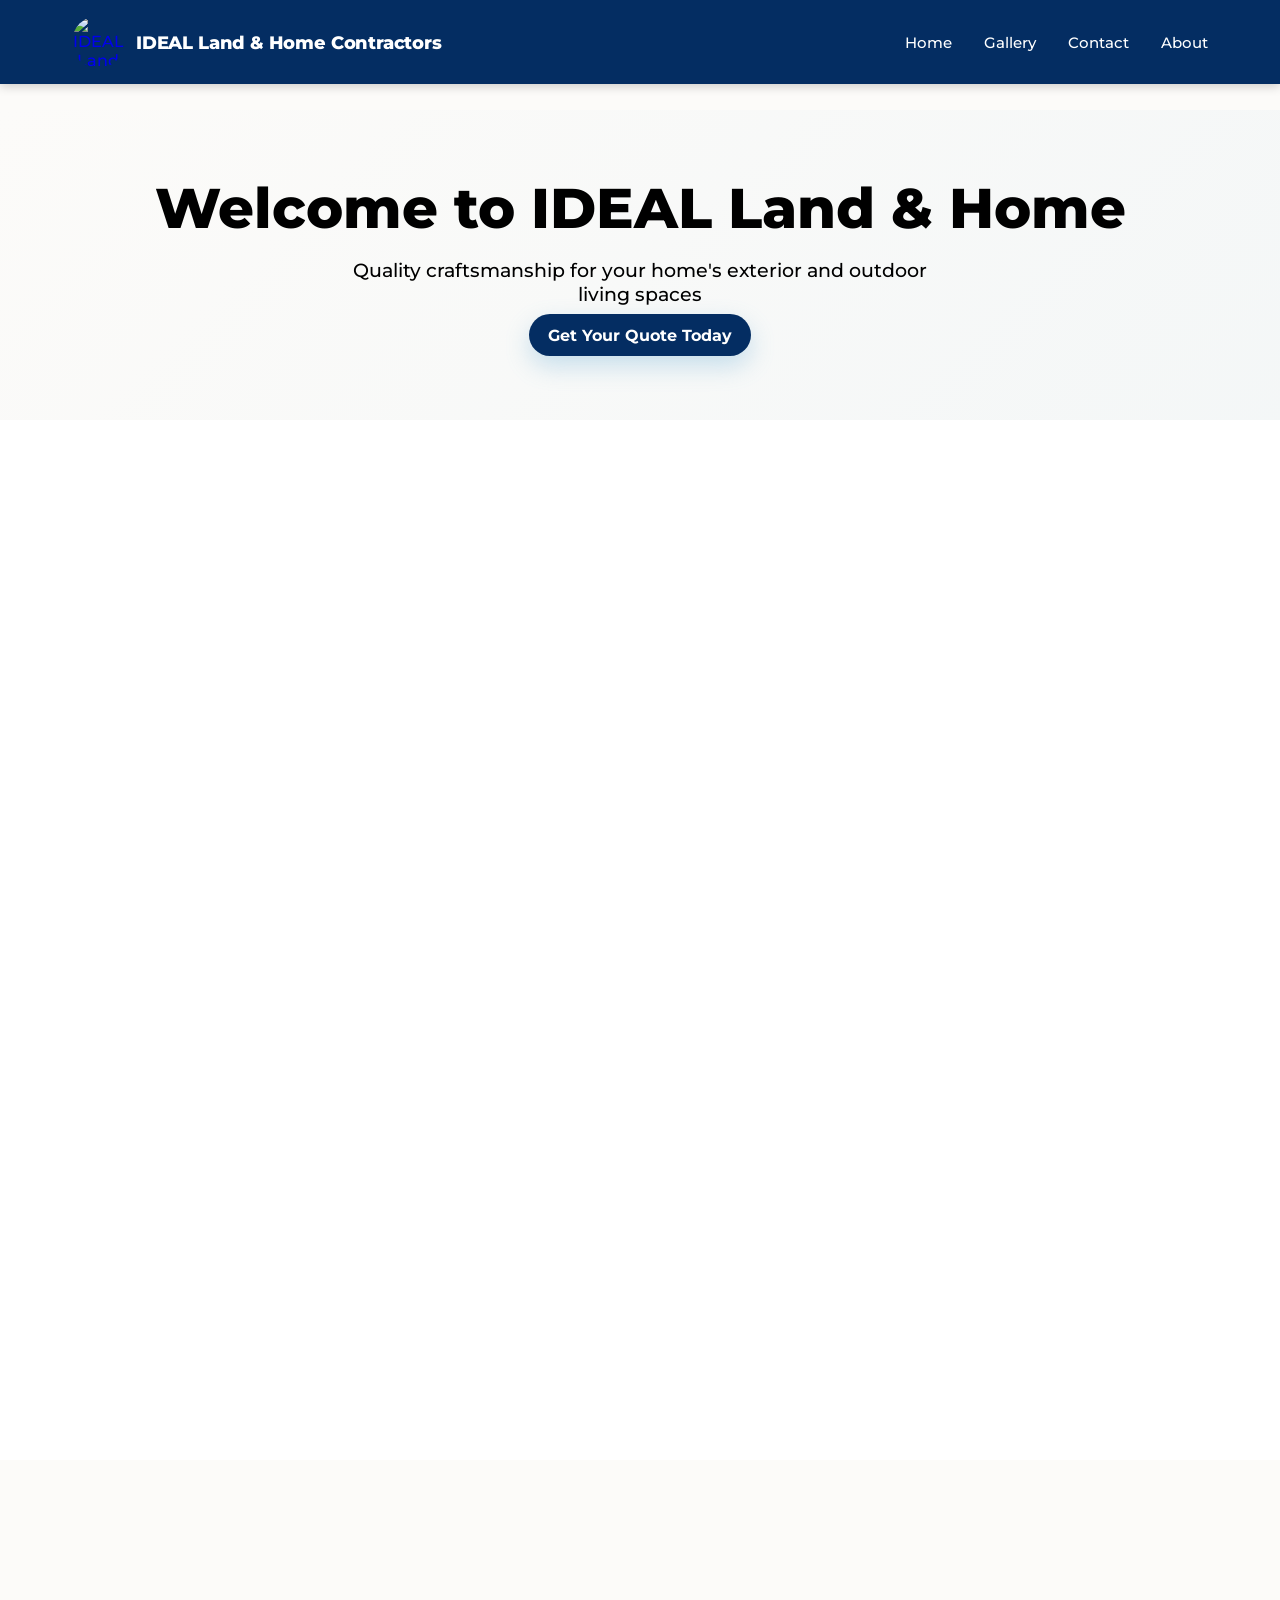
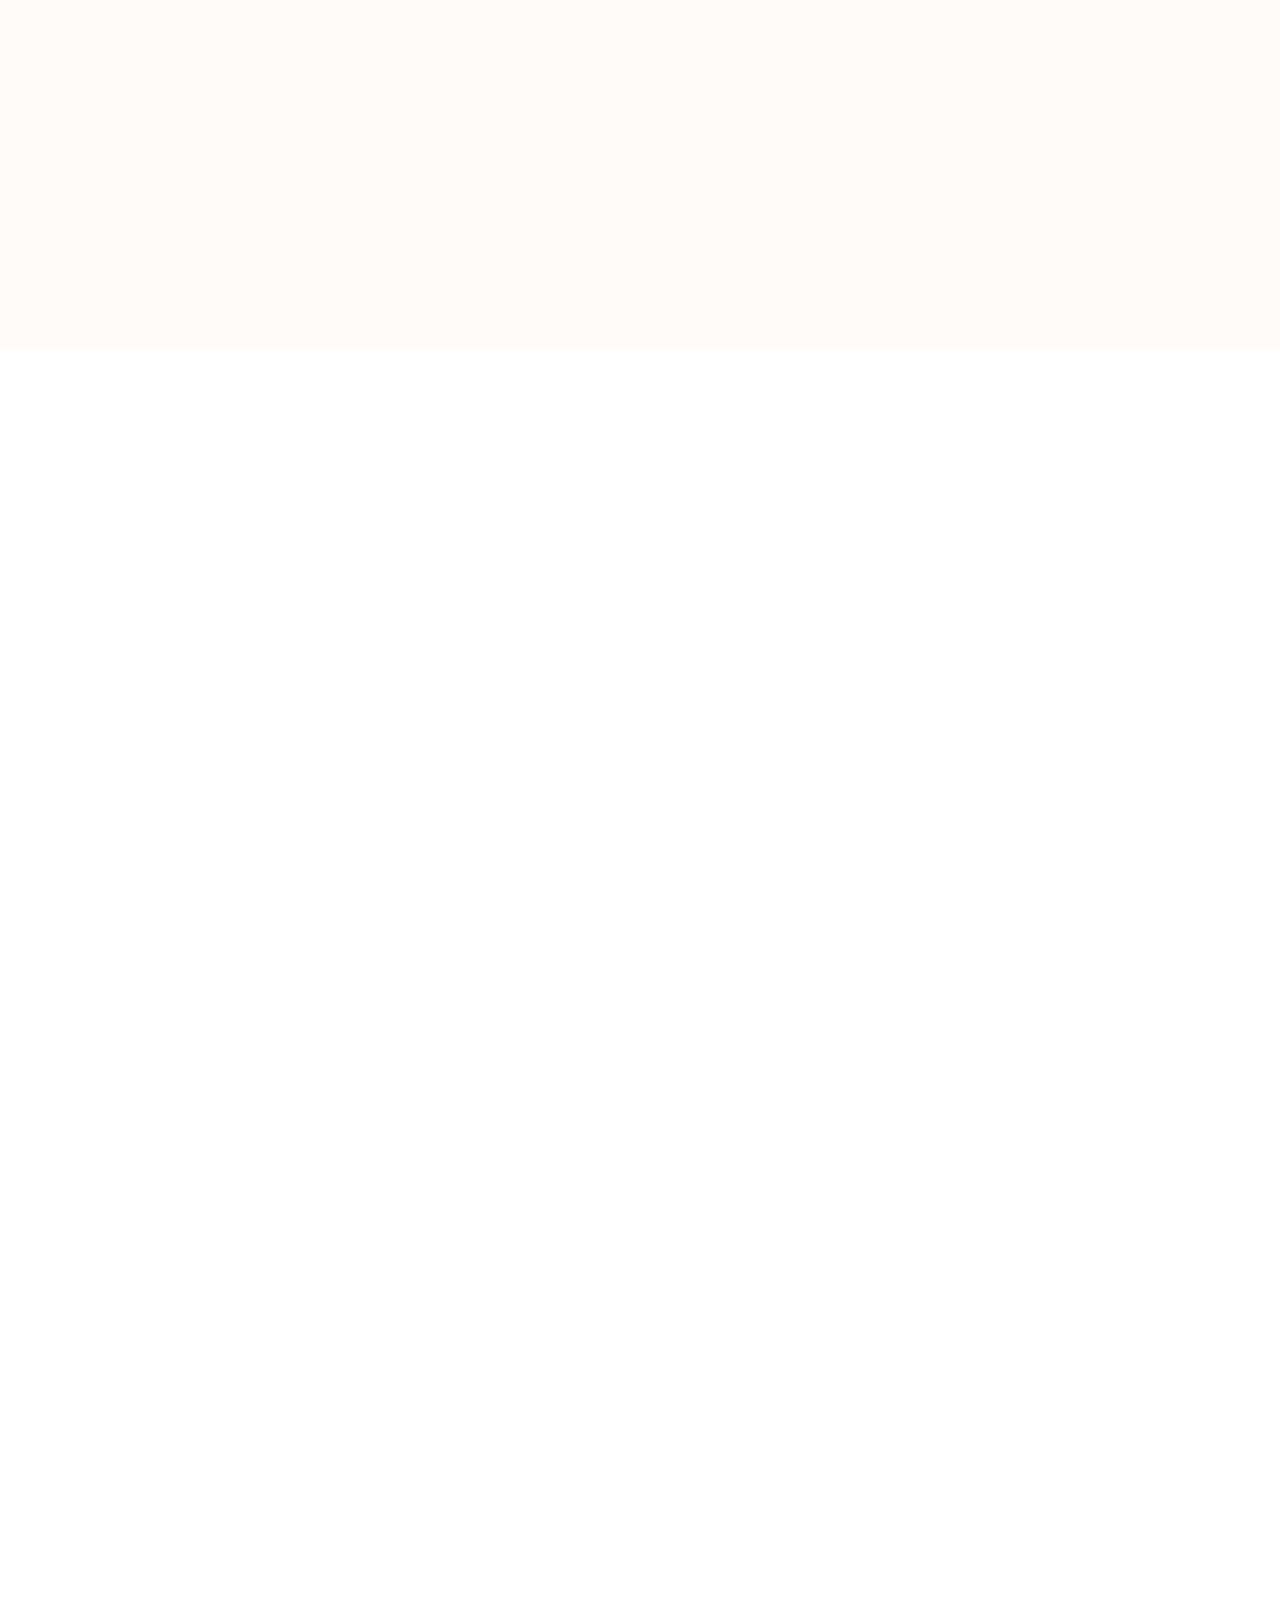
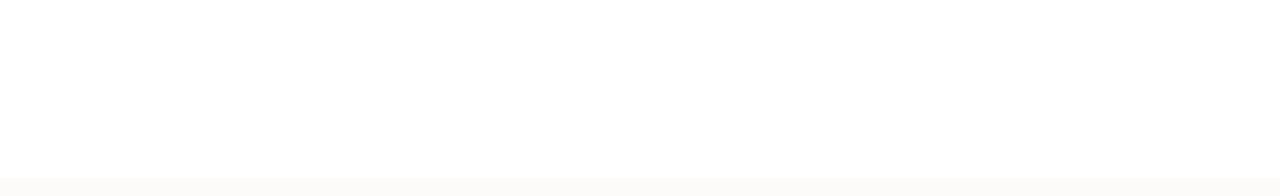
==== commit 4a073a09: "fix: Remove unused carousel caption elements and update slide duration" ====
--- a/src/index.html
+++ b/src/index.html
@@ -153,10 +153,7 @@
                             <button class="carousel-prev" aria-label="Previous image">&lt;</button>
                             <button class="carousel-next" aria-label="Next image">&gt;</button>
                         </div>
-                        <div class="carousel-caption">
-                            <p id="carousel-title"></p>
-                            <p id="carousel-desc"></p>
-                        </div>
+
                     </div>
                     <div class="projects-cta">
                         <a href="/gallery" class="btn btn-secondary">View Full Gallery</a>
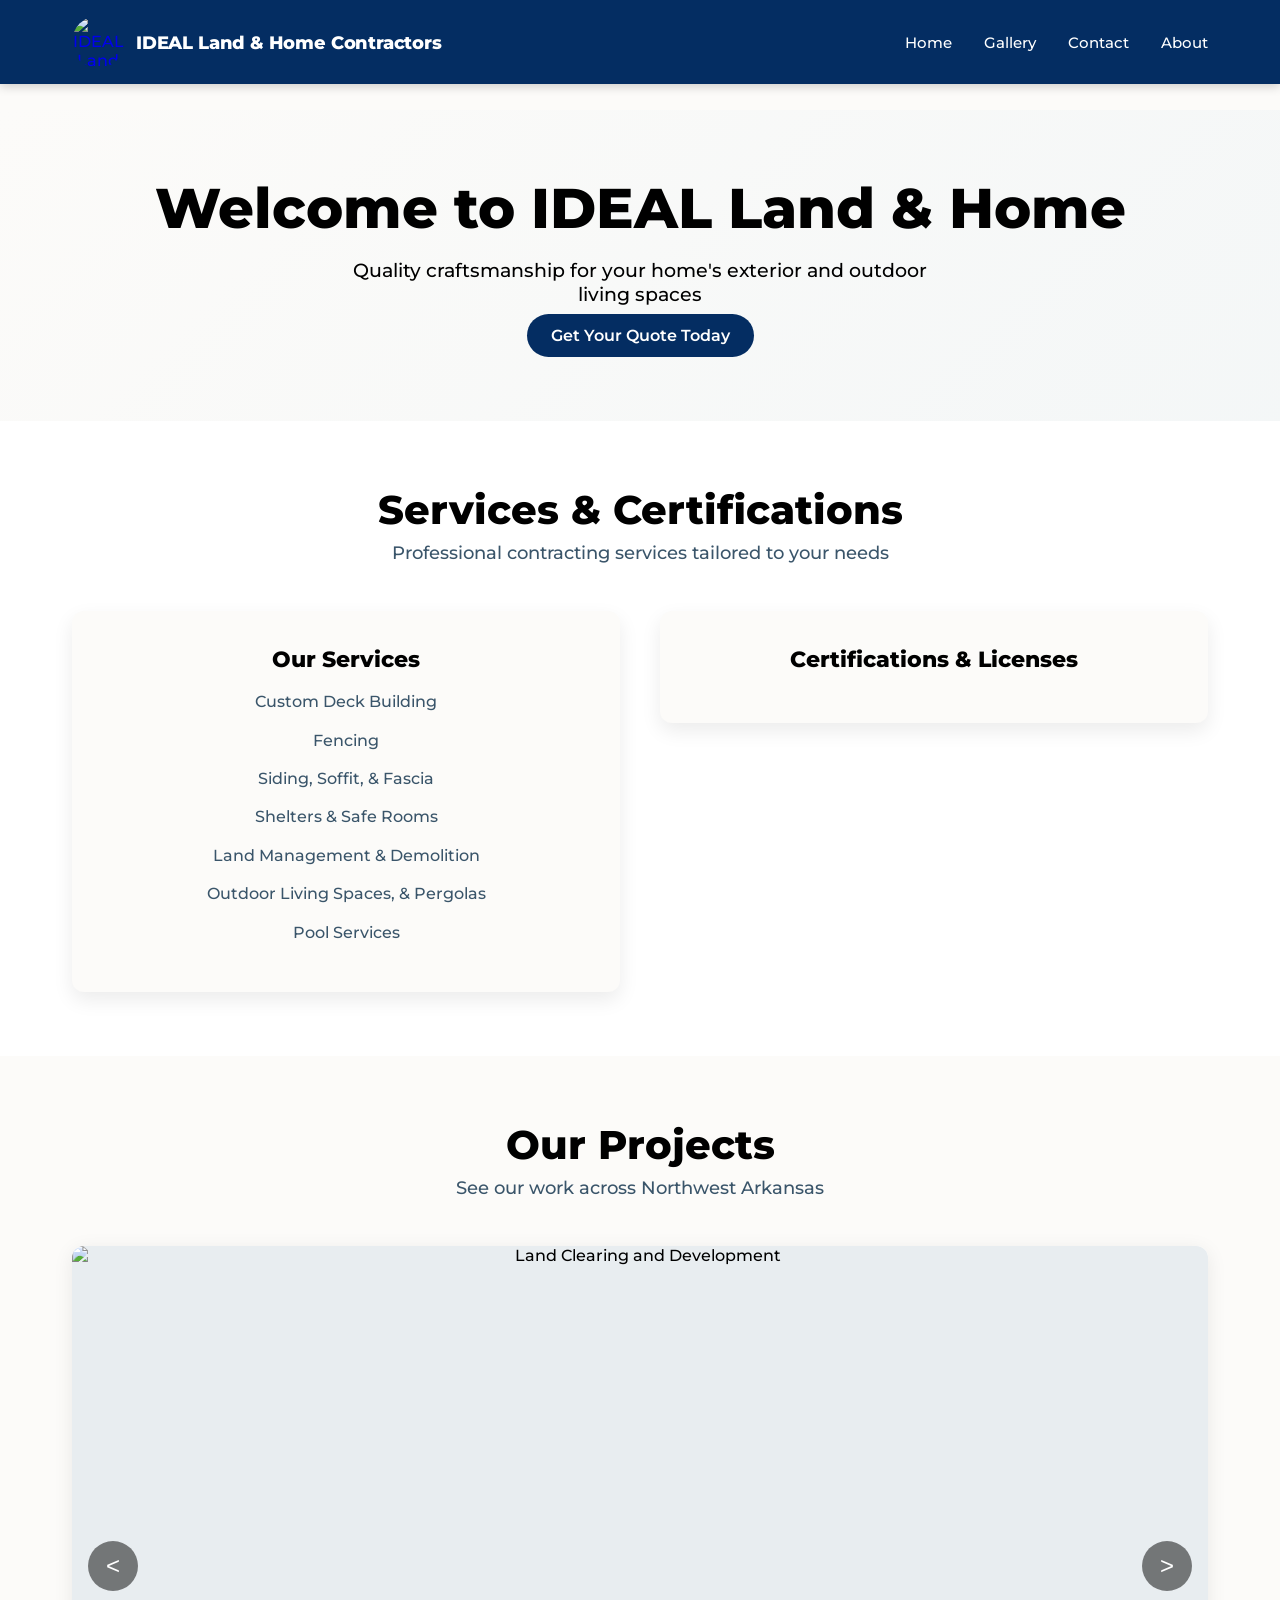
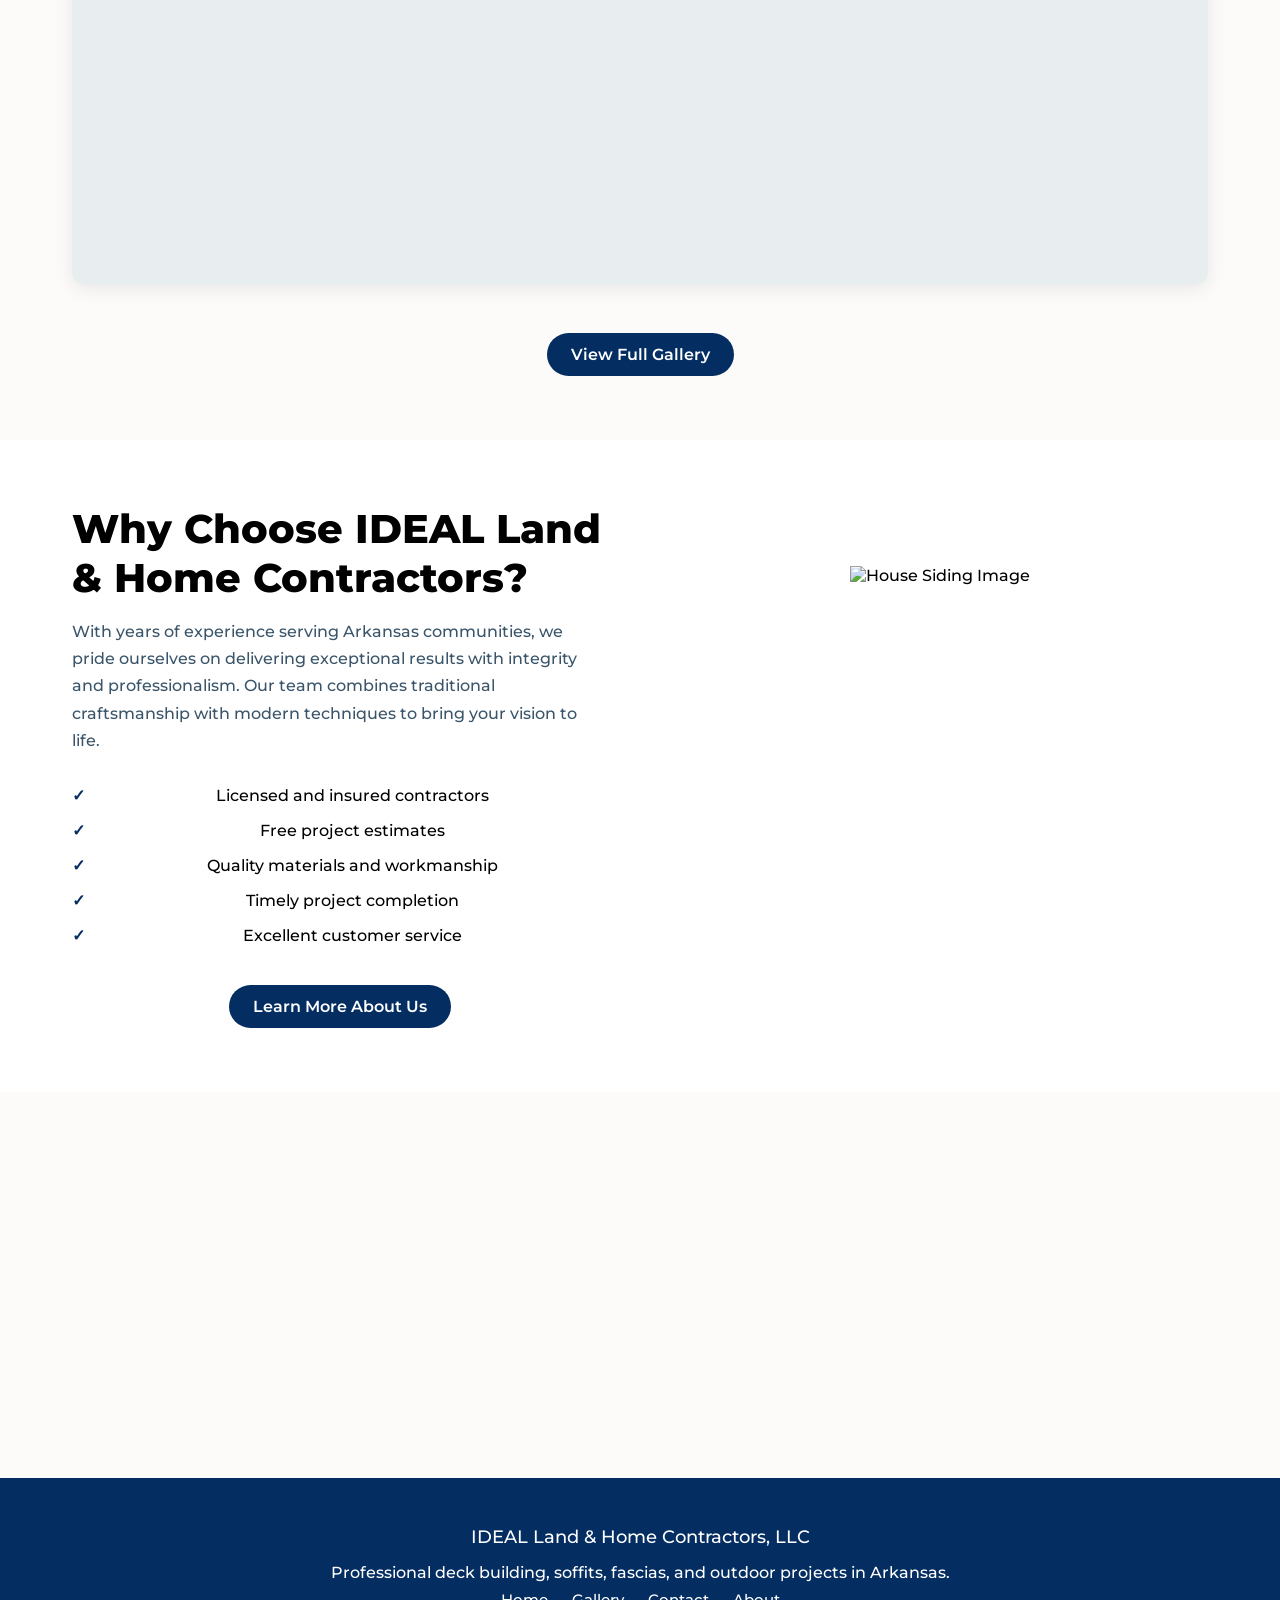
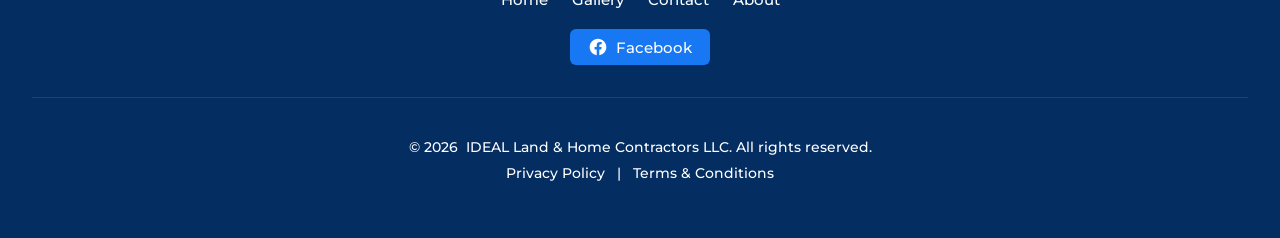
==== commit f562471d: "refactor: Update meta descriptions across multiple pages for improved clarity and SEO" ====
--- a/src/index.html
+++ b/src/index.html
@@ -35,8 +35,8 @@
         <meta name="twitter:image" content="https://media.ideal-land-home.com/ideal_logo.webp"/>
         <meta name="twitter:url" content="https://ideal-land-home.com/"/>
         <meta name="twitter:card" content="summary"/>
-        <meta name="twitter:description" content="IDEAL Land &amp; Home Contractors LLC specializes in custom decks, soffits, fascias, and home construction services across Arkansas."/>
-        <meta name="description" content="IDEAL Land &amp; Home Contractors LLC specializes in custom decks, soffits, fascias, and home construction services across Arkansas."/>
+        <meta name="twitter:description" content="IDEAL Land &amp; Home Contractors LLC specializes in land clearing, site preparation, fencing, decking, pergolas, and exterior construction serving Northwest Arkansas."/>
+        <meta name="description" content="IDEAL Land &amp; Home Contractors LLC specializes in land clearing, site preparation, fencing, decking, pergolas, and exterior construction serving Northwest Arkansas."/>
 
         <!-- Google Fonts -->
         <link rel="preconnect" href="https://fonts.googleapis.com">
@@ -51,7 +51,7 @@
             "@type": "WebSite",
             "url": "https://ideal-land-home.com/",
             "name": "IDEAL Land & Home Contractors LLC",
-            "description": "Professional deck, soffit, fascia, and outdoor project construction contractors serving Arkansas.",
+            "description": "Professional land clearing, site preparation, fencing, decking, pergola, and exterior construction contractors serving Northwest Arkansas.",
             "image": "https://media.ideal-land-home.com/ideal_logo.webp"
         }
         </script>
@@ -126,6 +126,7 @@
                             <h3>Our Services</h3>
                             <ul>
                                 <li>Custom Deck Building</li>
+                                <li>Fencing</li>
                                 <li>Siding, Soffit, &amp; Fascia</li>
                                 <li>Shelters &amp; Safe Rooms</li>
                                 <li>Land Management &amp; Demolition</li>
--- a/src/css/index.css
+++ b/src/css/index.css
@@ -473,42 +473,6 @@
     flex-wrap: wrap;
 }
 
-.btn {
-    display: inline-block;
-    min-width: 170px;
-    padding: 0.72rem 1.2rem;
-    border-radius: 999px;
-    font-weight: 700;
-    text-decoration: none;
-    text-align: center;
-    transition: transform 0.2s ease, box-shadow 0.2s ease, color 0.2s ease, background-color 0.2s ease;
-}
-
-.btn:hover {
-    transform: translateY(-1px);
-}
-
-.btn-primary {
-    background-color: var(--primary-accent);
-    color: var(--text-light);
-    box-shadow: 0 10px 24px rgba(95, 168, 211, 0.32);
-}
-
-.btn-primary:hover {
-    background-color: var(--primary-accent);
-}
-
-.btn-secondary {
-    background-color: #eef5f9;
-    color: var(--text-light);
-    border: 1px solid rgba(0, 0, 0, 0.15);
-}
-
-.btn-secondary:hover {
-    background-color: #cfe3f0;
-    border-color: #b8d5e7;
-    color: var(--text-light);
-}
 
 .error-help {
     margin: 1.3rem 0 0;
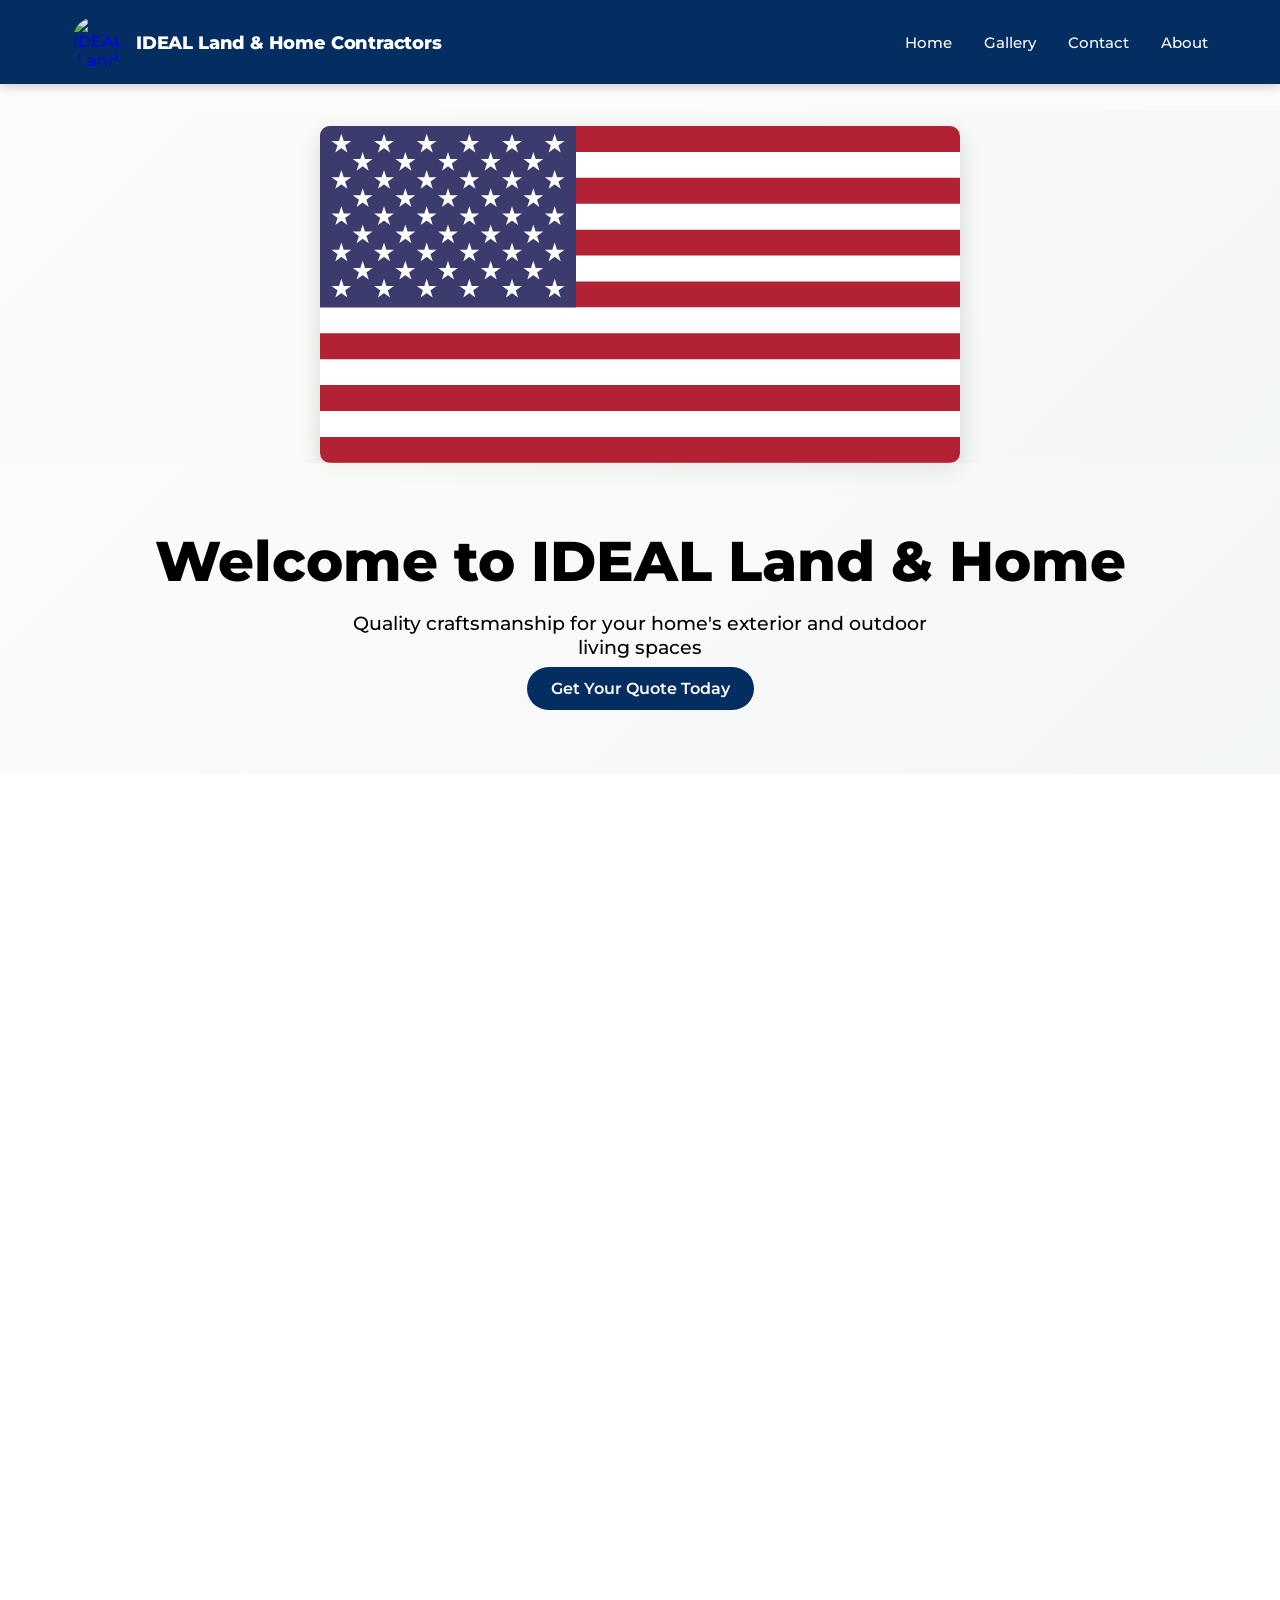
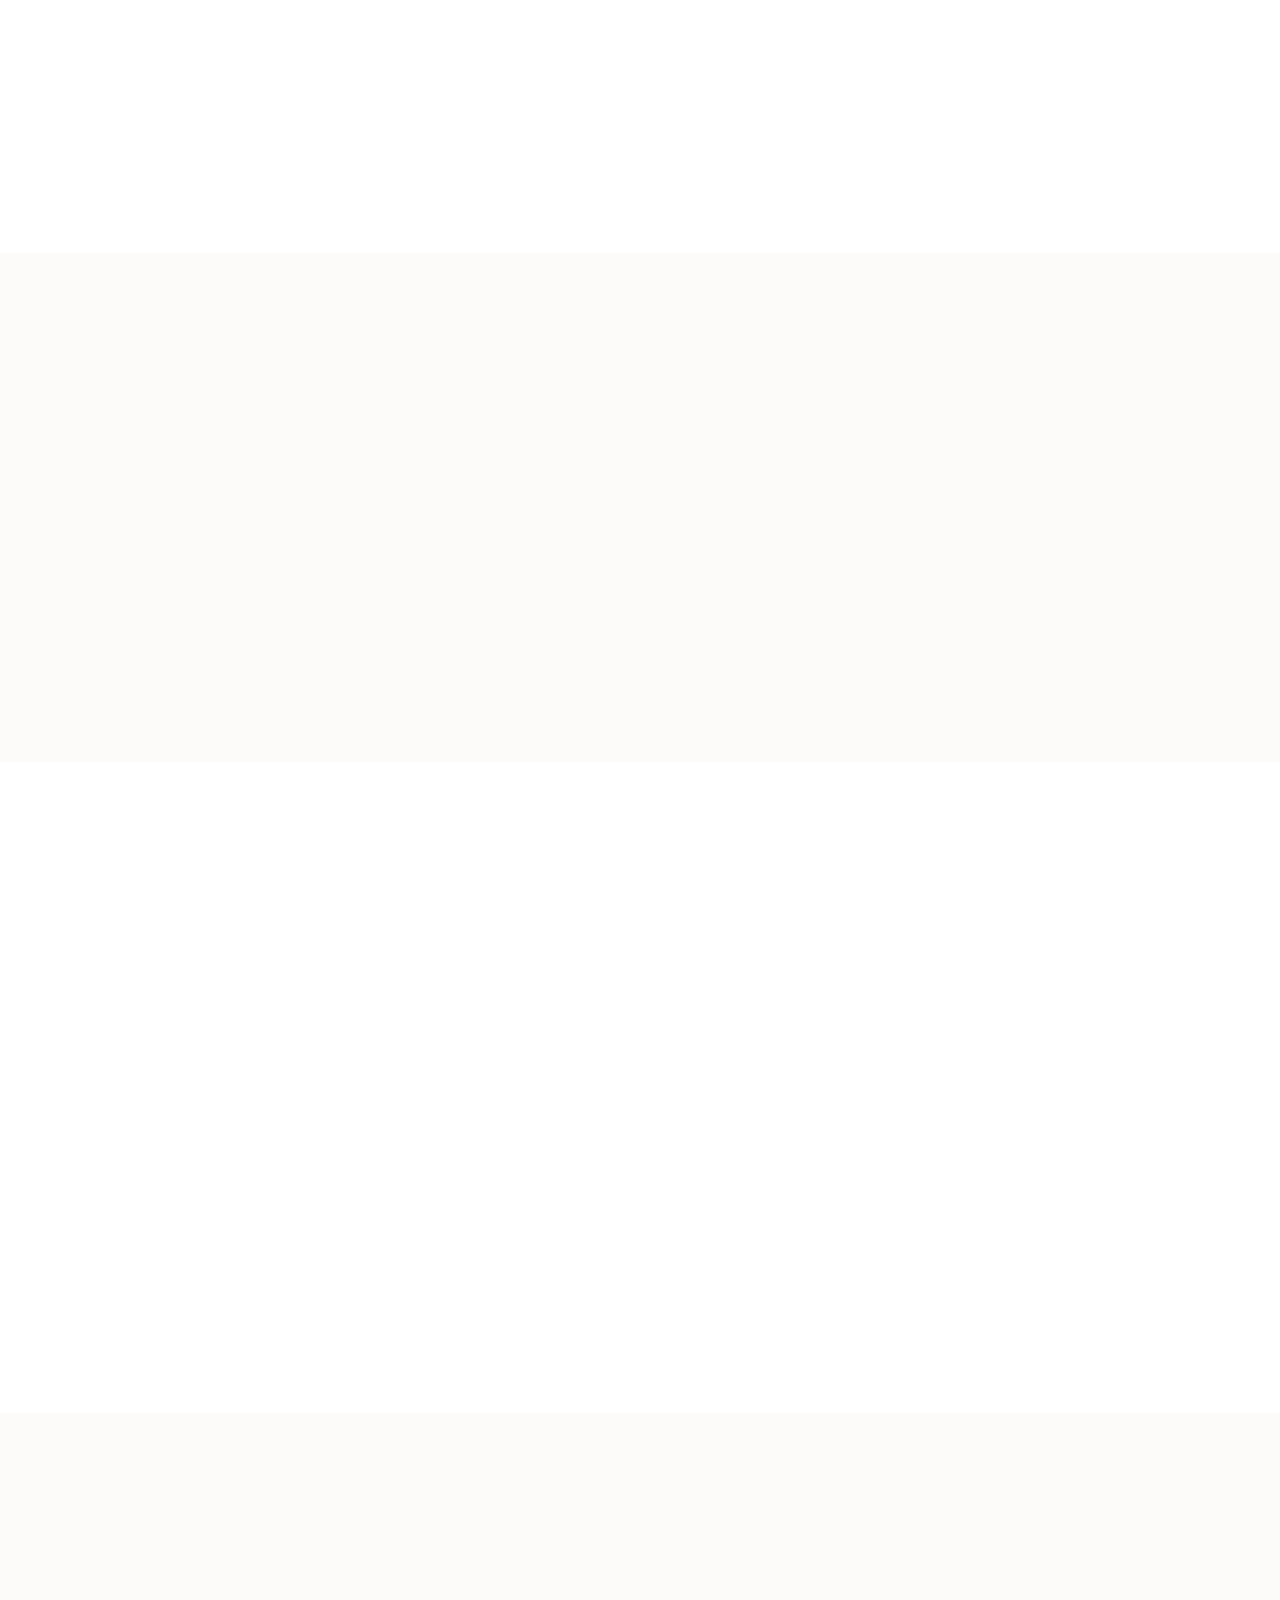
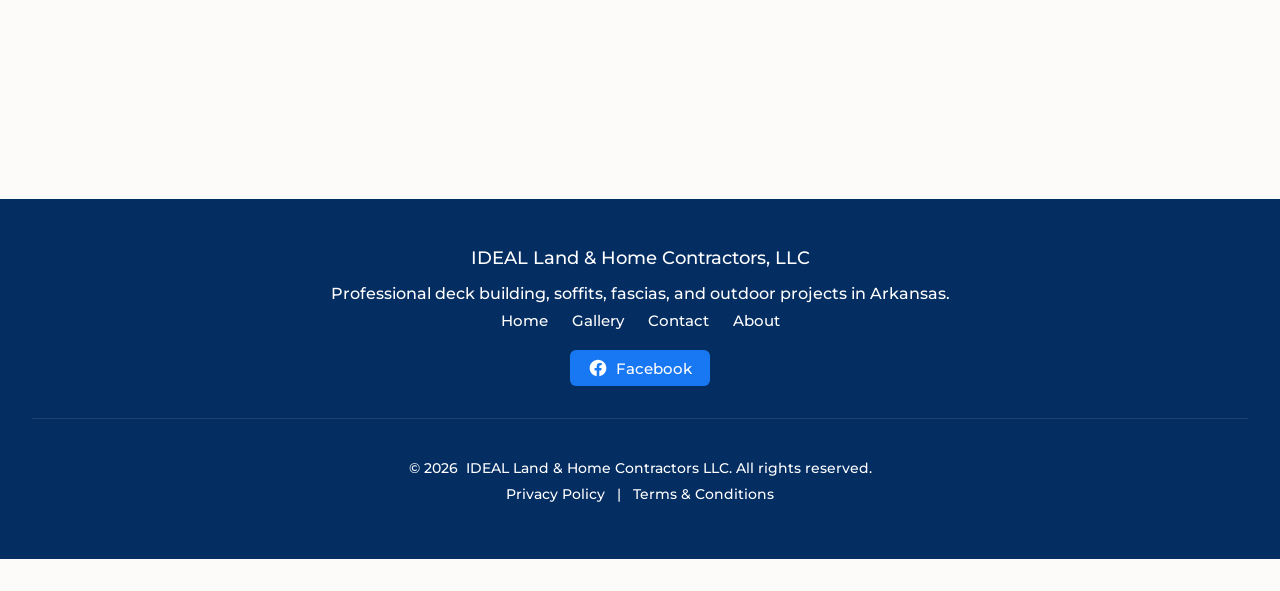
==== commit 03387e4e: "feat: Add hero section with American flag SVG and styling" ====
--- a/src/index.html
+++ b/src/index.html
@@ -111,6 +111,34 @@
 
         <!-- Main Content -->
         <main>
+            <section class="hero-flag" aria-label="American flag">
+                <svg class="usa-flag" xmlns="http://www.w3.org/2000/svg" xmlns:xlink="http://www.w3.org/1999/xlink" viewBox="0 0 7410 3900" role="img" aria-label="United States flag">
+                    <rect width="7410" height="3900" fill="#b22234"/>
+                    <path d="M0,450H7410m0,600H0m0,600H7410m0,600H0m0,600H7410m0,600H0" stroke="#fff" stroke-width="300"/>
+                    <rect width="2964" height="2100" fill="#3c3b6e"/>
+                    <g fill="#fff">
+                        <g id="s18">
+                            <g id="s9">
+                                <g id="s5">
+                                    <g id="s4">
+                                        <path id="s" d="M247,90 317.534230,307.082039 132.873218,172.917961H361.126782L176.465770,307.082039z"/>
+                                        <use xlink:href="#s" y="420"/>
+                                        <use xlink:href="#s" y="840"/>
+                                        <use xlink:href="#s" y="1260"/>
+                                    </g>
+                                    <use xlink:href="#s" y="1680"/>
+                                </g>
+                                <use xlink:href="#s4" x="247" y="210"/>
+                            </g>
+                            <use xlink:href="#s9" x="494"/>
+                        </g>
+                        <use xlink:href="#s18" x="988"/>
+                        <use xlink:href="#s9" x="1976"/>
+                        <use xlink:href="#s5" x="2470"/>
+                    </g>
+                </svg>
+            </section>
+
             <section class="hero">
                 <h2>Welcome to IDEAL Land &amp; Home</h2>
                 <p>Quality craftsmanship for your home's exterior and outdoor living spaces</p>
--- a/src/css/index.css
+++ b/src/css/index.css
@@ -44,6 +44,21 @@
 }
 
 /* Hero Section */
+.hero-flag {
+    padding: 1rem 2rem 0;
+    background: linear-gradient(135deg, var(--page-bg) 0%, rgba(95, 168, 211, 0.05) 100%);
+}
+
+.usa-flag {
+    width: min(100%, 640px);
+    aspect-ratio: 7410 / 3900;
+    height: auto;
+    display: block;
+    margin: 0 auto;
+    border-radius: 10px;
+    box-shadow: 0 8px 22px rgba(0, 0, 0, 0.14);
+}
+
 .hero {
     padding: 4rem 2rem;
     text-align: center;
@@ -506,6 +521,14 @@
         padding: 3rem 1rem;
     }
 
+    .hero-flag {
+        padding: 0.75rem 1rem 0;
+    }
+
+    .usa-flag {
+        border-radius: 8px;
+    }
+
     .hero h2 {
         font-size: 2.5rem;
     }
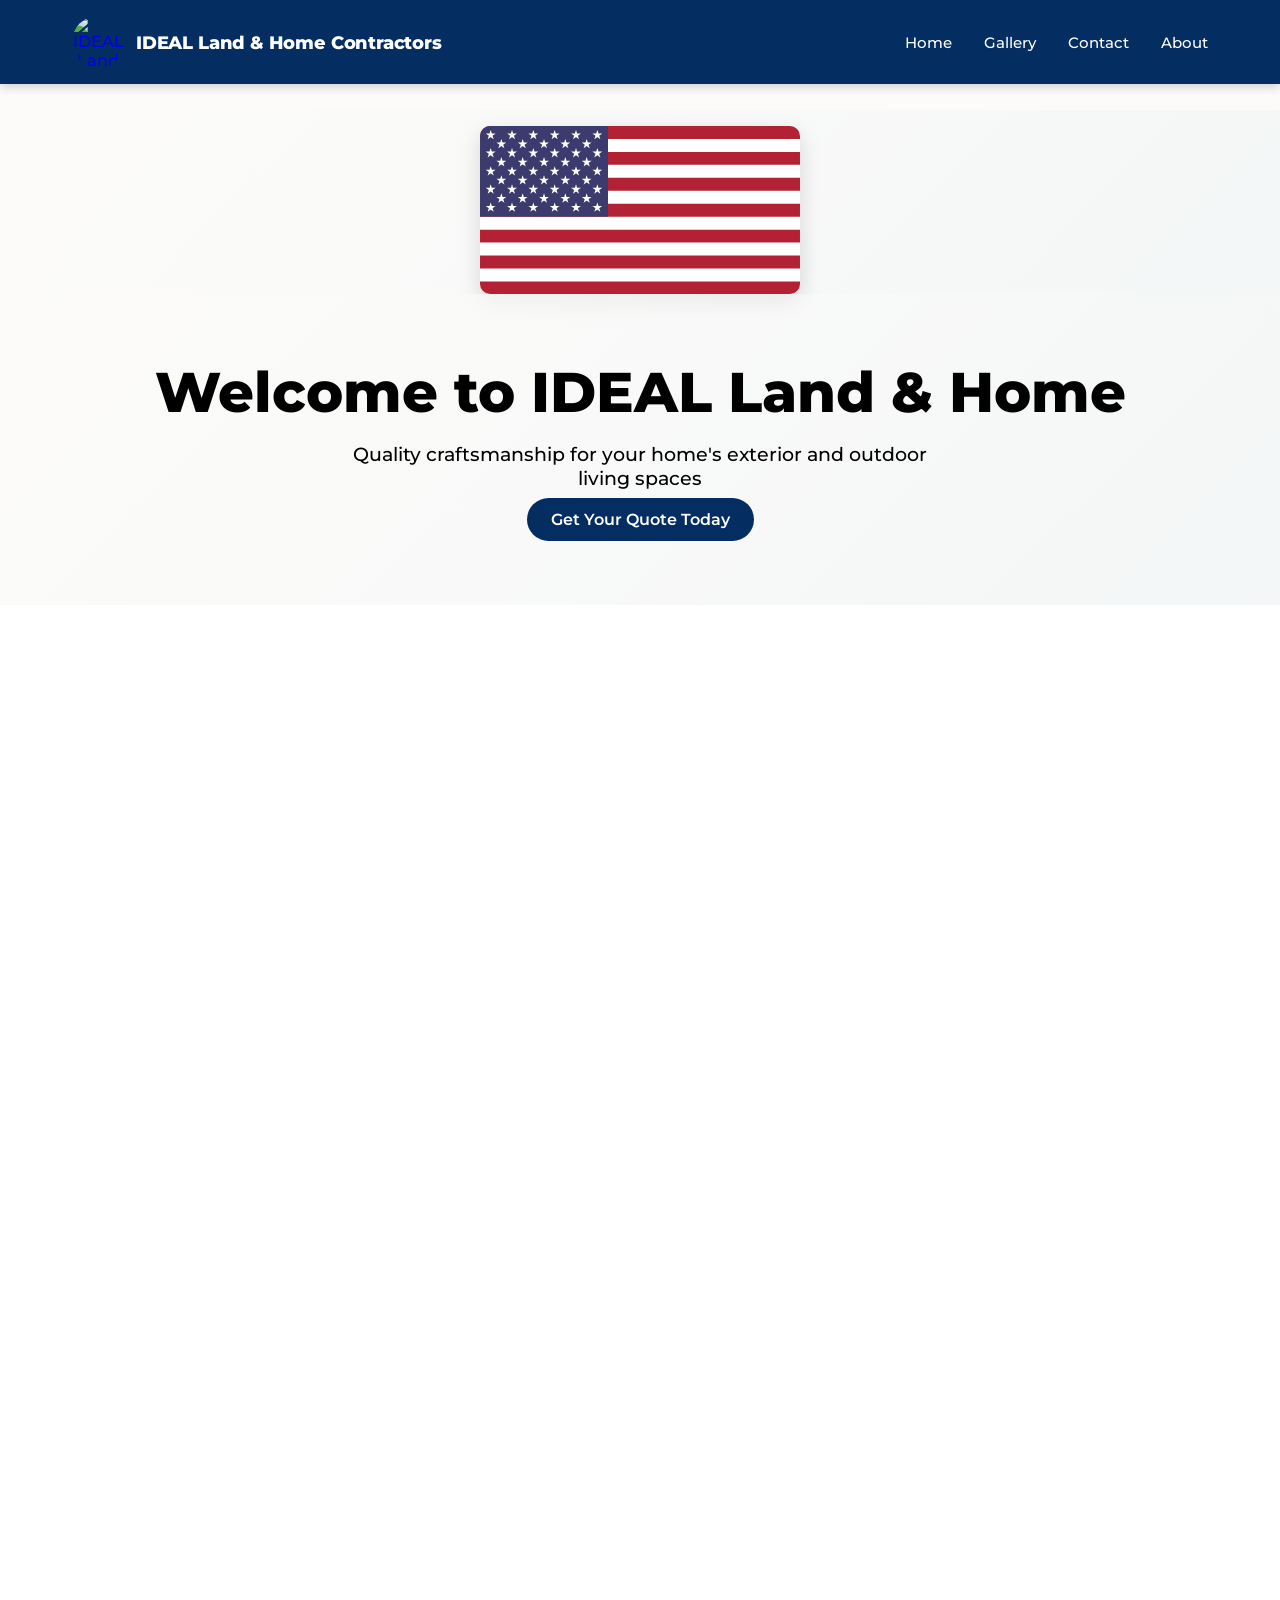
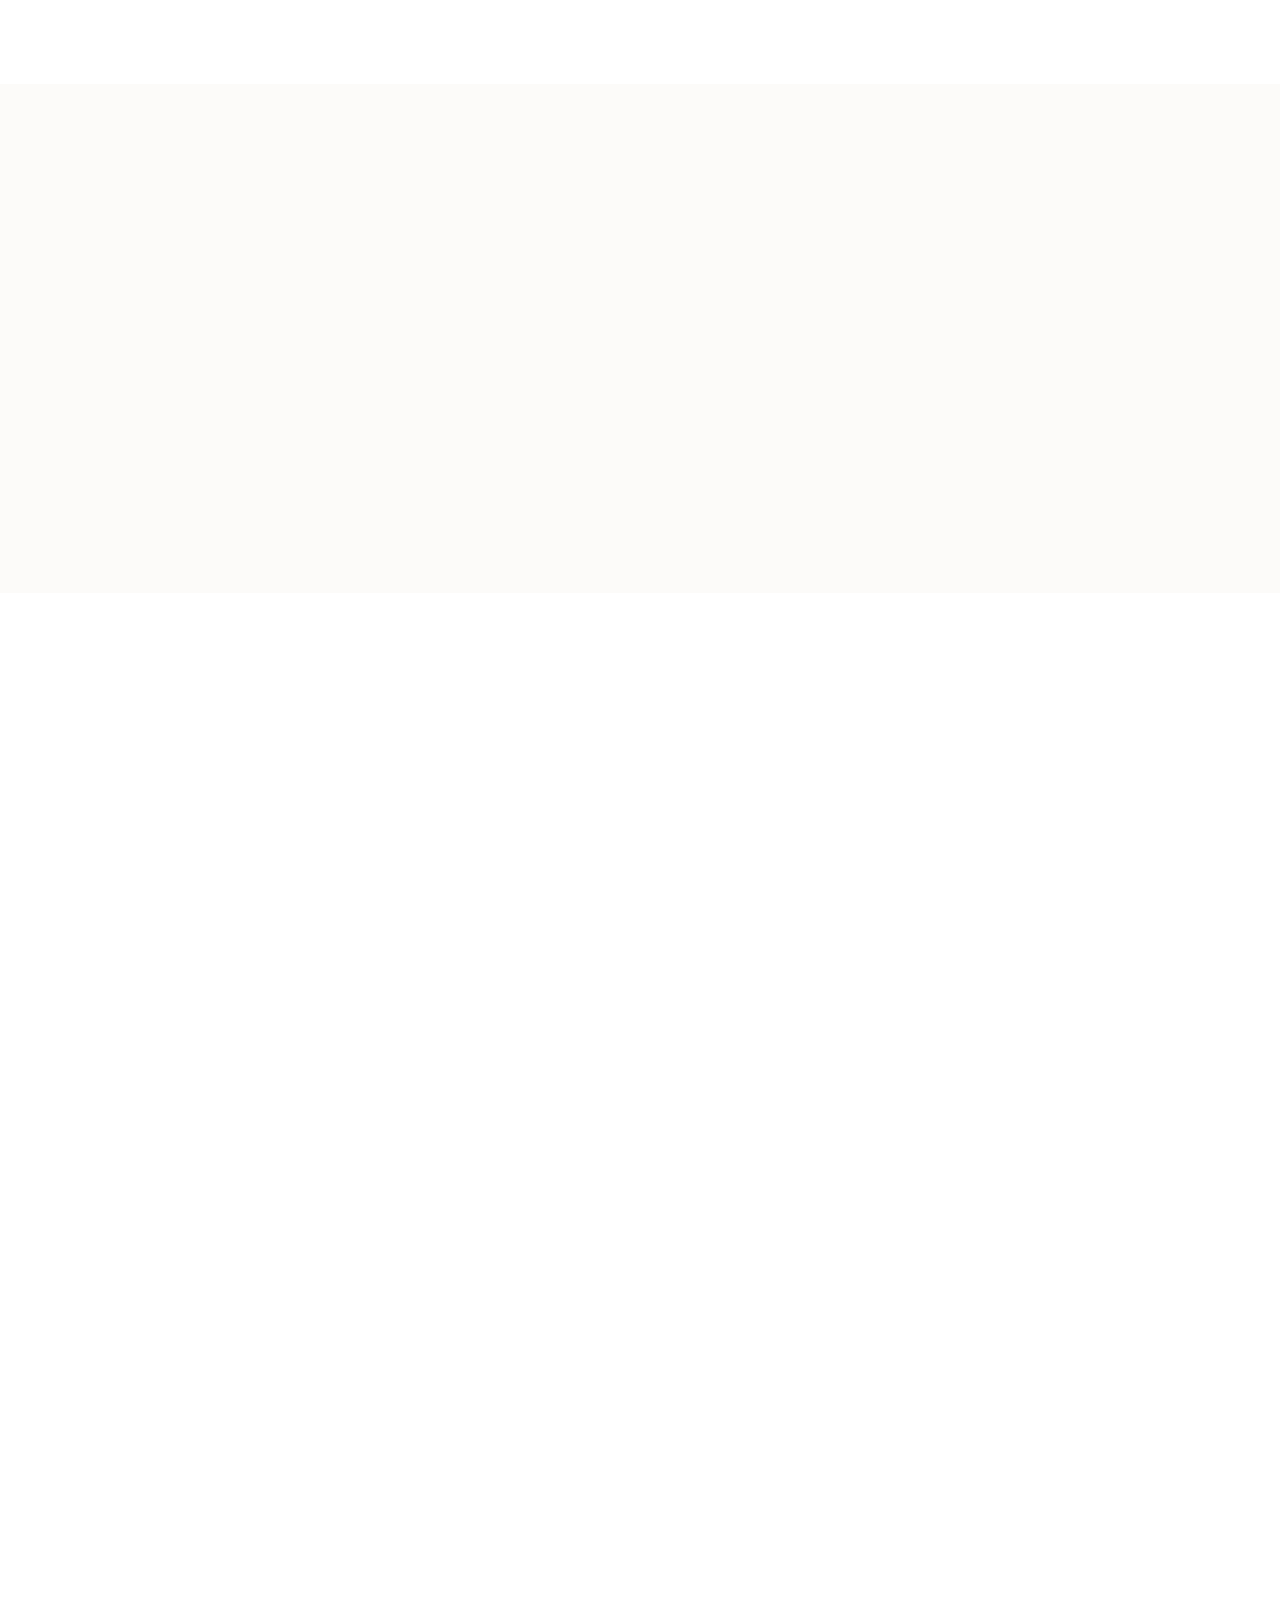
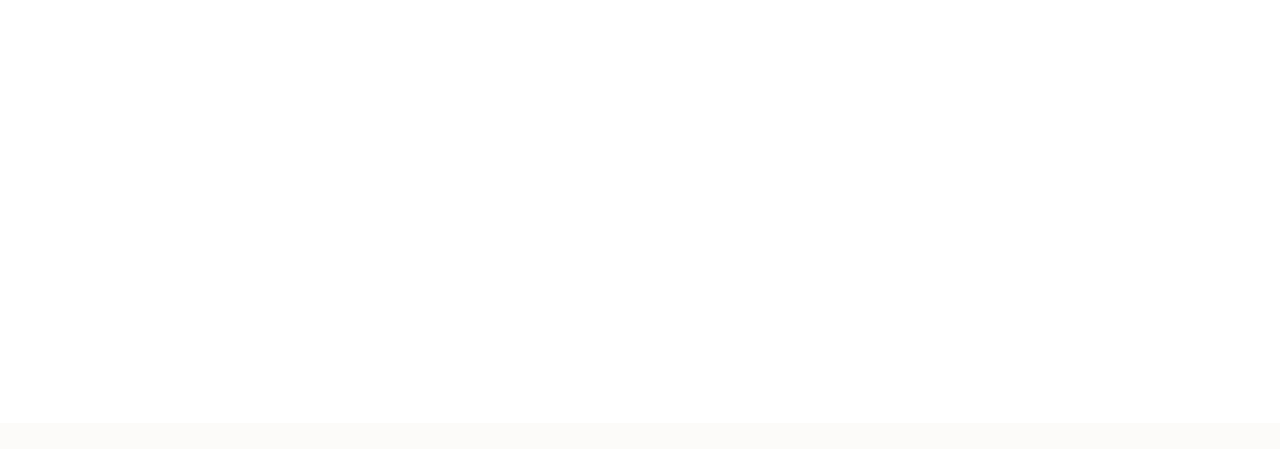
==== commit 5f89f519: "feat: Add creator note to footer across multiple pages" ====
--- a/src/index.html
+++ b/src/index.html
@@ -246,6 +246,10 @@
                 <p class="copyright-line"><span class="copyright-meta">&copy; <span id="copyright-year">2026</span></span> <span class="copyright-text">IDEAL Land &amp; Home Contractors LLC. All rights reserved.</span></p>
                 <p><a href="/legal/privacy">Privacy Policy</a> &nbsp;|&nbsp; <a href="/legal/terms">Terms &amp; Conditions</a></p>
             </div>
+
+            <p class="creatorNote">
+                <a href="https://warstlerdigital.com" target="_blank" rel="noopener">Built by Warstler Digital Design</a>
+            </p>
         </footer>
 
         <script src="js/index.js"></script>
--- a/src/css/index.css
+++ b/src/css/index.css
@@ -50,7 +50,7 @@
 }
 
 .usa-flag {
-    width: min(100%, 640px);
+    width: min(100%, 320px);
     aspect-ratio: 7410 / 3900;
     height: auto;
     display: block;
--- a/src/css/footers.css
+++ b/src/css/footers.css
@@ -140,3 +140,9 @@
     fill: #fff;
     flex-shrink: 0;
 }
+
+.creatorNote a {
+    color: #888888;
+    text-decoration: underline;
+    font-size: 0.7rem;
+}
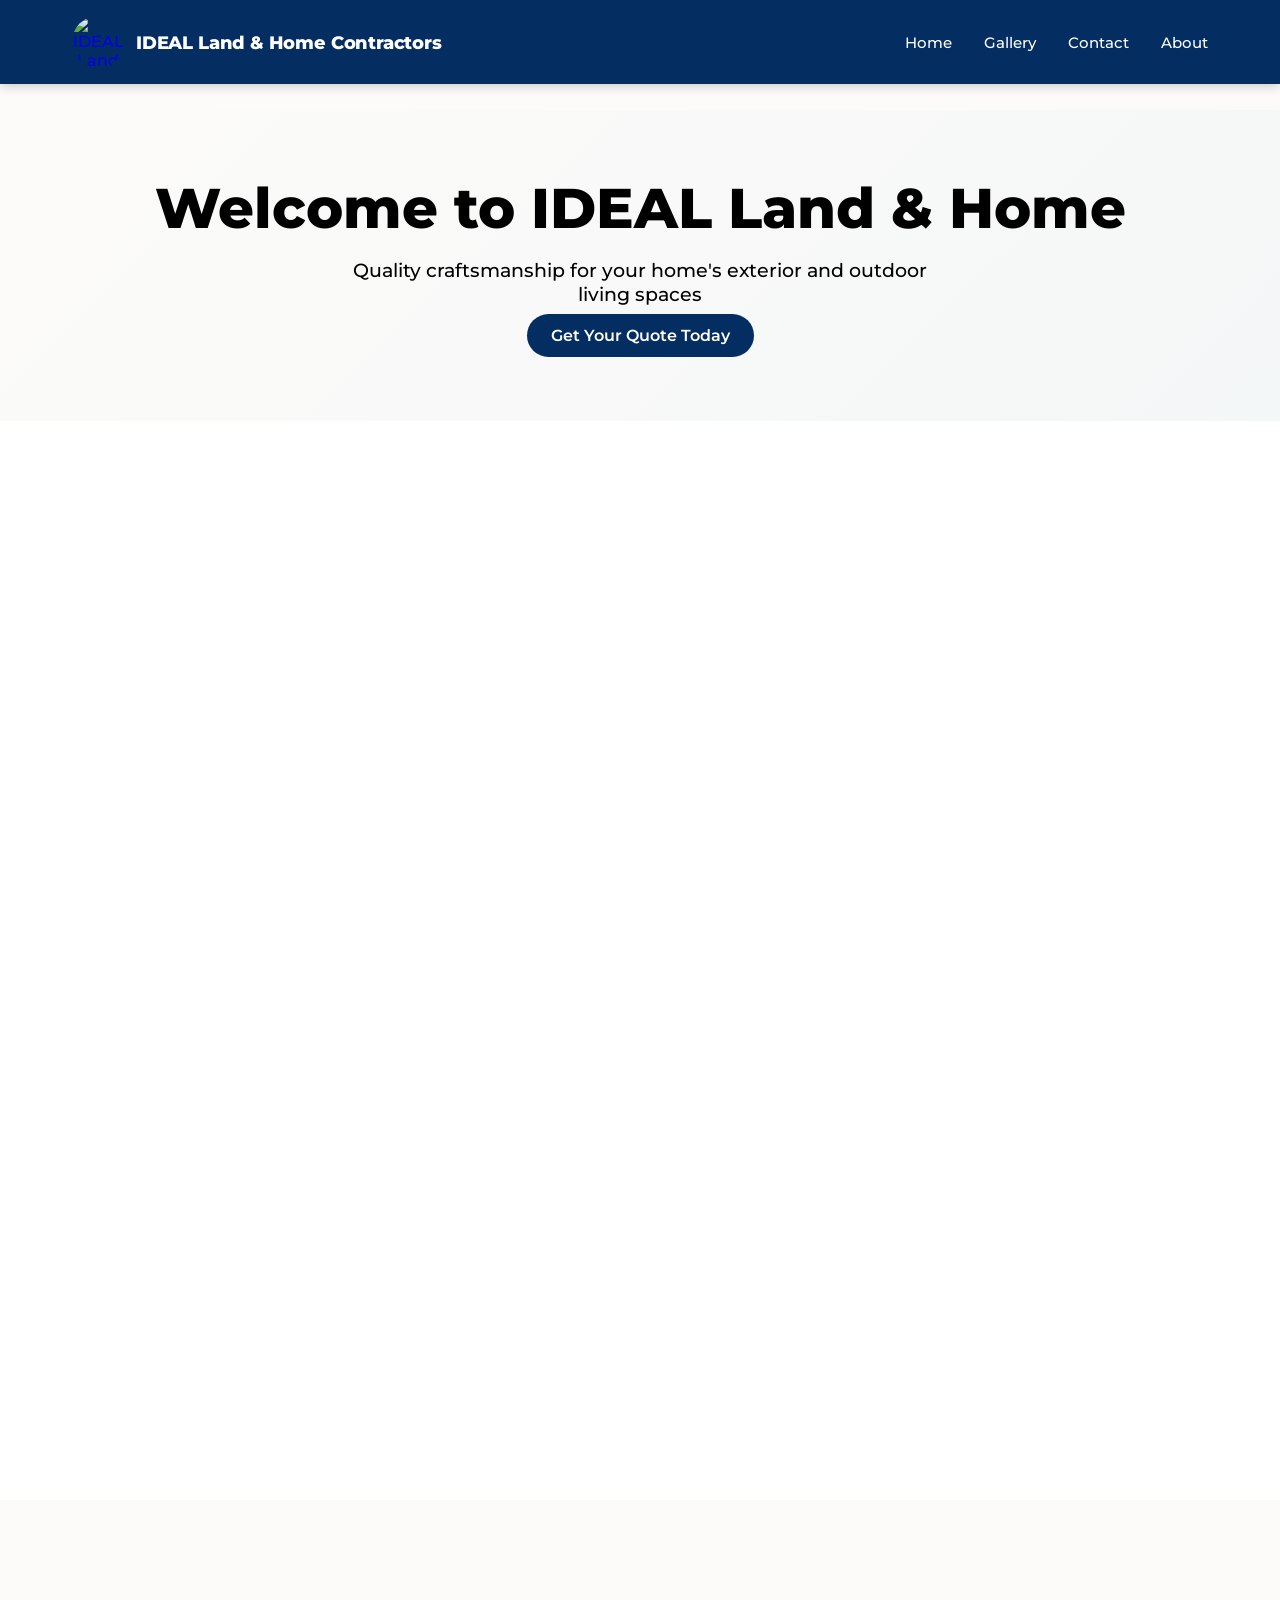
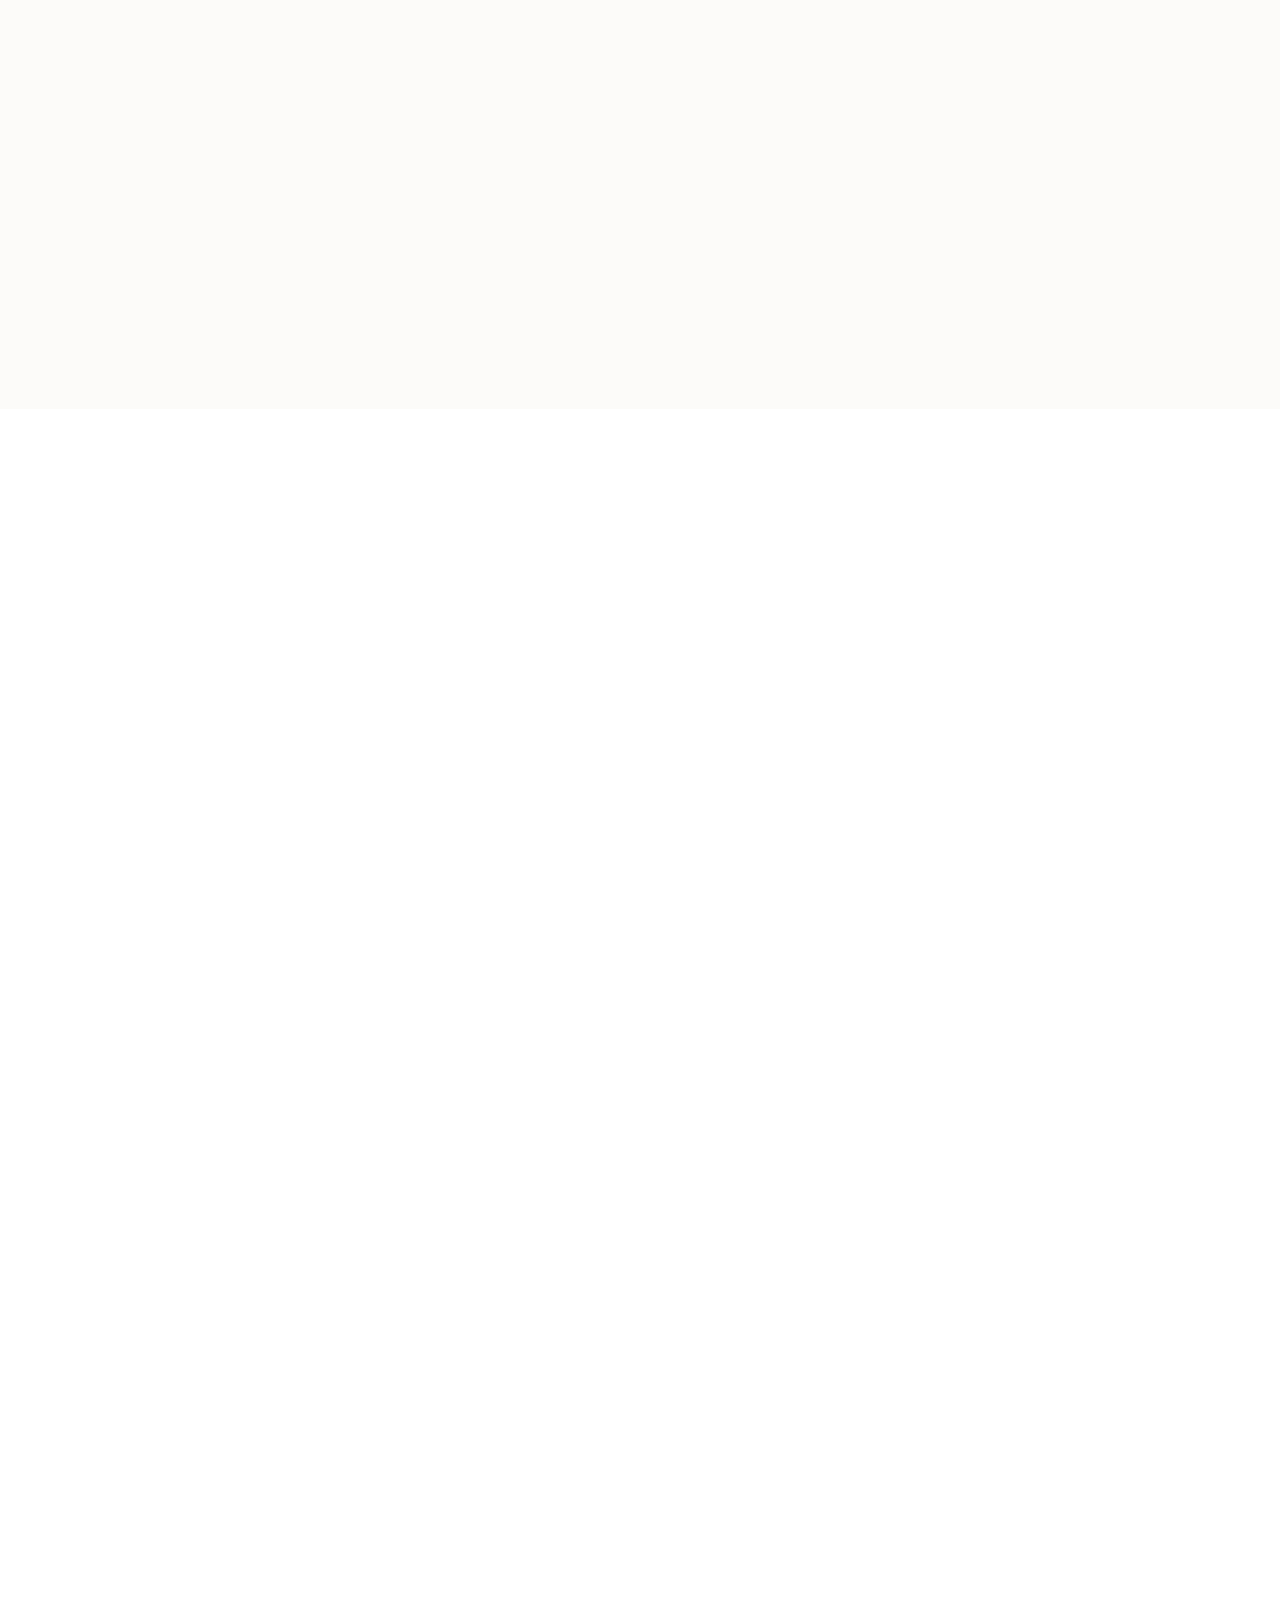
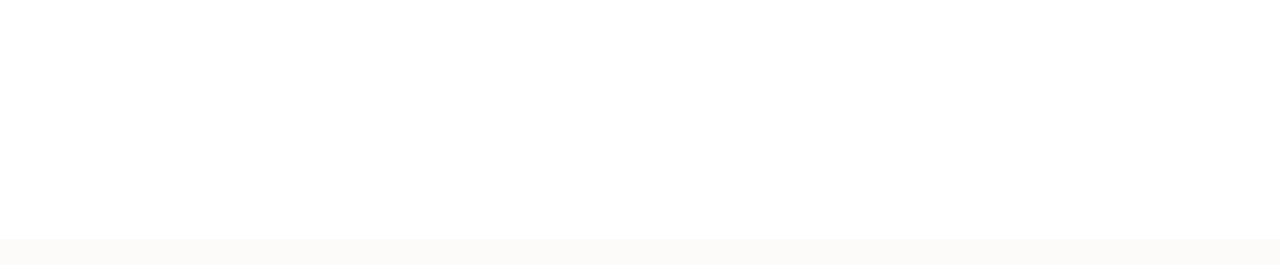
==== commit c1d0e0f6: "refactor: Remove unused hero flag section and associated styles for cleaner code" ====
--- a/src/index.html
+++ b/src/index.html
@@ -111,34 +111,6 @@
 
         <!-- Main Content -->
         <main>
-            <section class="hero-flag" aria-label="American flag">
-                <svg class="usa-flag" xmlns="http://www.w3.org/2000/svg" xmlns:xlink="http://www.w3.org/1999/xlink" viewBox="0 0 7410 3900" role="img" aria-label="United States flag">
-                    <rect width="7410" height="3900" fill="#b22234"/>
-                    <path d="M0,450H7410m0,600H0m0,600H7410m0,600H0m0,600H7410m0,600H0" stroke="#fff" stroke-width="300"/>
-                    <rect width="2964" height="2100" fill="#3c3b6e"/>
-                    <g fill="#fff">
-                        <g id="s18">
-                            <g id="s9">
-                                <g id="s5">
-                                    <g id="s4">
-                                        <path id="s" d="M247,90 317.534230,307.082039 132.873218,172.917961H361.126782L176.465770,307.082039z"/>
-                                        <use xlink:href="#s" y="420"/>
-                                        <use xlink:href="#s" y="840"/>
-                                        <use xlink:href="#s" y="1260"/>
-                                    </g>
-                                    <use xlink:href="#s" y="1680"/>
-                                </g>
-                                <use xlink:href="#s4" x="247" y="210"/>
-                            </g>
-                            <use xlink:href="#s9" x="494"/>
-                        </g>
-                        <use xlink:href="#s18" x="988"/>
-                        <use xlink:href="#s9" x="1976"/>
-                        <use xlink:href="#s5" x="2470"/>
-                    </g>
-                </svg>
-            </section>
-
             <section class="hero">
                 <h2>Welcome to IDEAL Land &amp; Home</h2>
                 <p>Quality craftsmanship for your home's exterior and outdoor living spaces</p>
--- a/src/css/index.css
+++ b/src/css/index.css
@@ -44,21 +44,6 @@
 }
 
 /* Hero Section */
-.hero-flag {
-    padding: 1rem 2rem 0;
-    background: linear-gradient(135deg, var(--page-bg) 0%, rgba(95, 168, 211, 0.05) 100%);
-}
-
-.usa-flag {
-    width: min(100%, 320px);
-    aspect-ratio: 7410 / 3900;
-    height: auto;
-    display: block;
-    margin: 0 auto;
-    border-radius: 10px;
-    box-shadow: 0 8px 22px rgba(0, 0, 0, 0.14);
-}
-
 .hero {
     padding: 4rem 2rem;
     text-align: center;
@@ -521,14 +506,6 @@
         padding: 3rem 1rem;
     }
 
-    .hero-flag {
-        padding: 0.75rem 1rem 0;
-    }
-
-    .usa-flag {
-        border-radius: 8px;
-    }
-
     .hero h2 {
         font-size: 2.5rem;
     }
--- a/src/css/headers.css
+++ b/src/css/headers.css
@@ -107,6 +107,10 @@
     border: none;
     width: 30px;
     height: 24px;
+    padding: 0;
+    flex: 0 0 30px;
+    min-width: 30px;
+    min-height: 24px;
     flex-direction: column;
     justify-content: space-between;
     cursor: pointer;
@@ -272,7 +276,17 @@
     .header-content {
         gap: 0.75rem;
     }
+    .logo {
+        min-width: 0;
+        flex: 1 1 auto;
+    }
+    .logo-link {
+        min-width: 0;
+    }
     .logo-title {
-        font-size: 1.1rem;
+        font-size: 0.9rem;
+        overflow: hidden;
+        text-overflow: ellipsis;
+        white-space: nowrap;
     }
 }
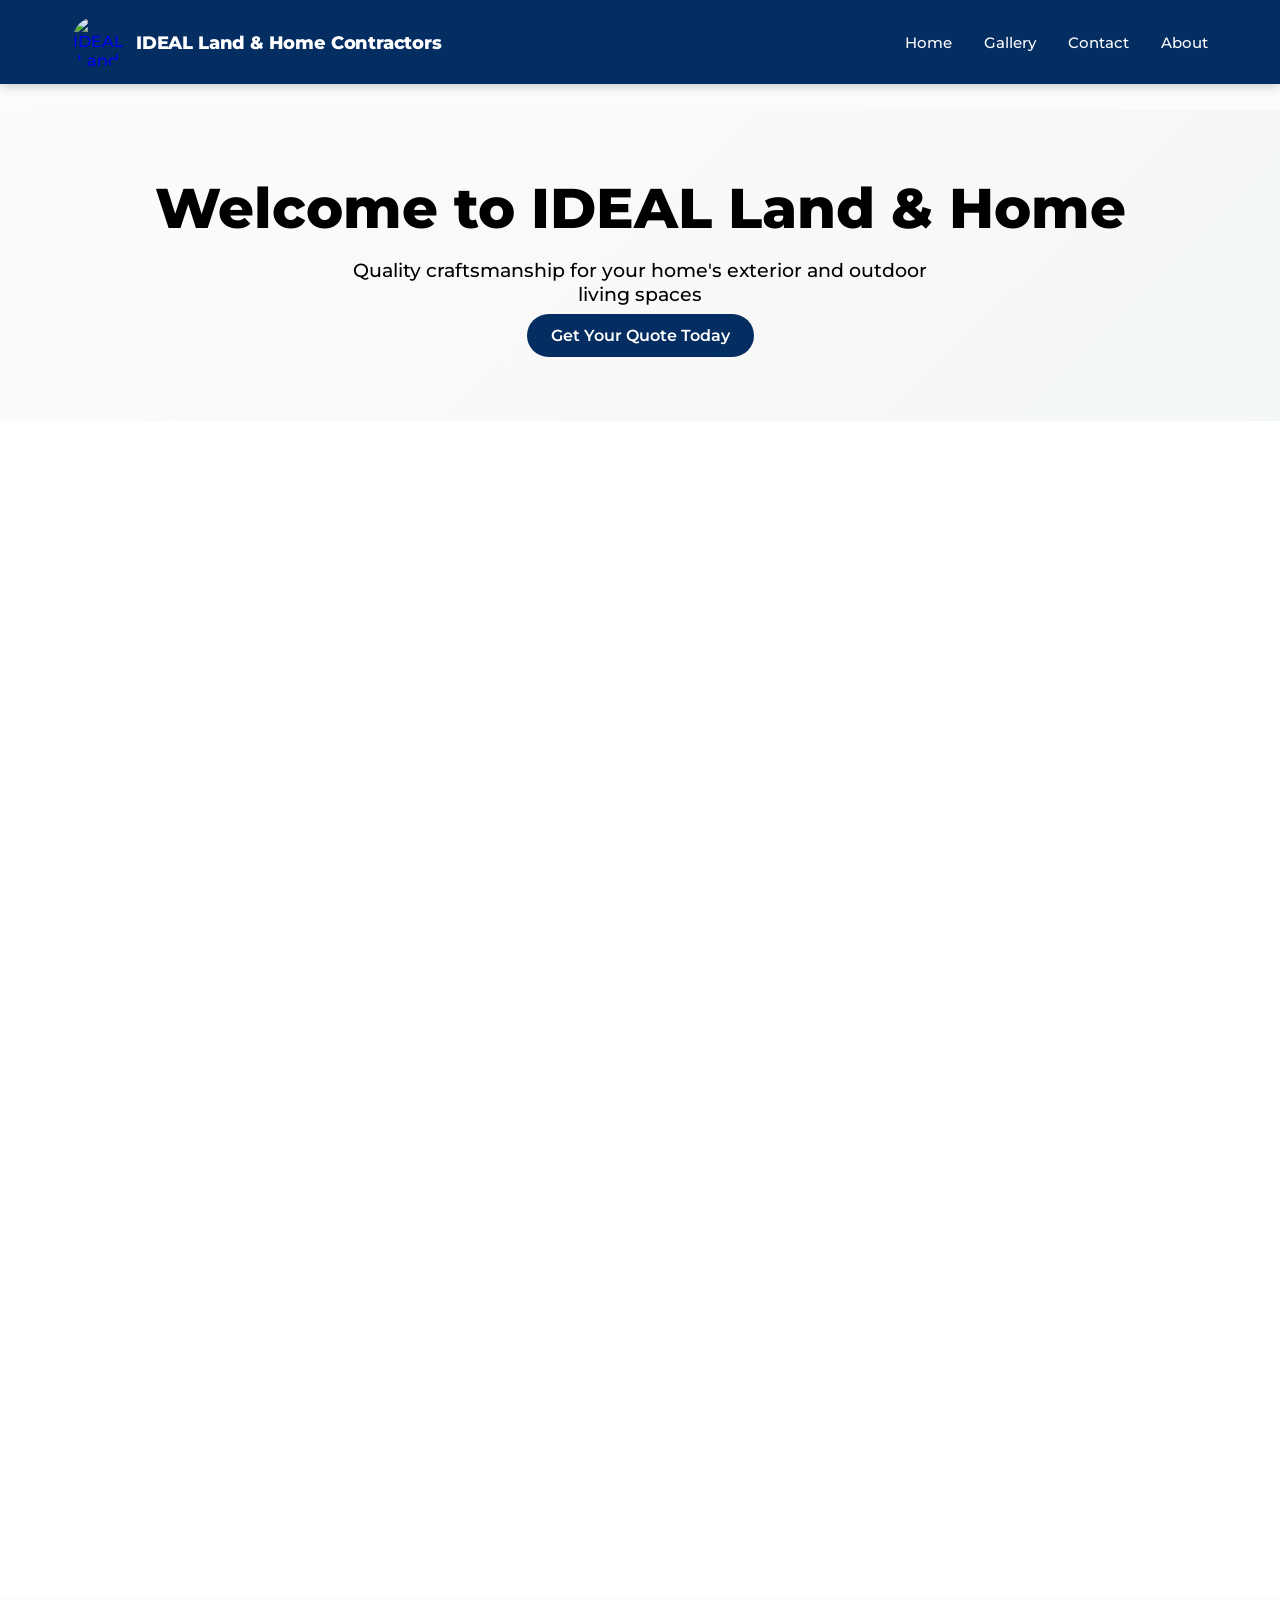
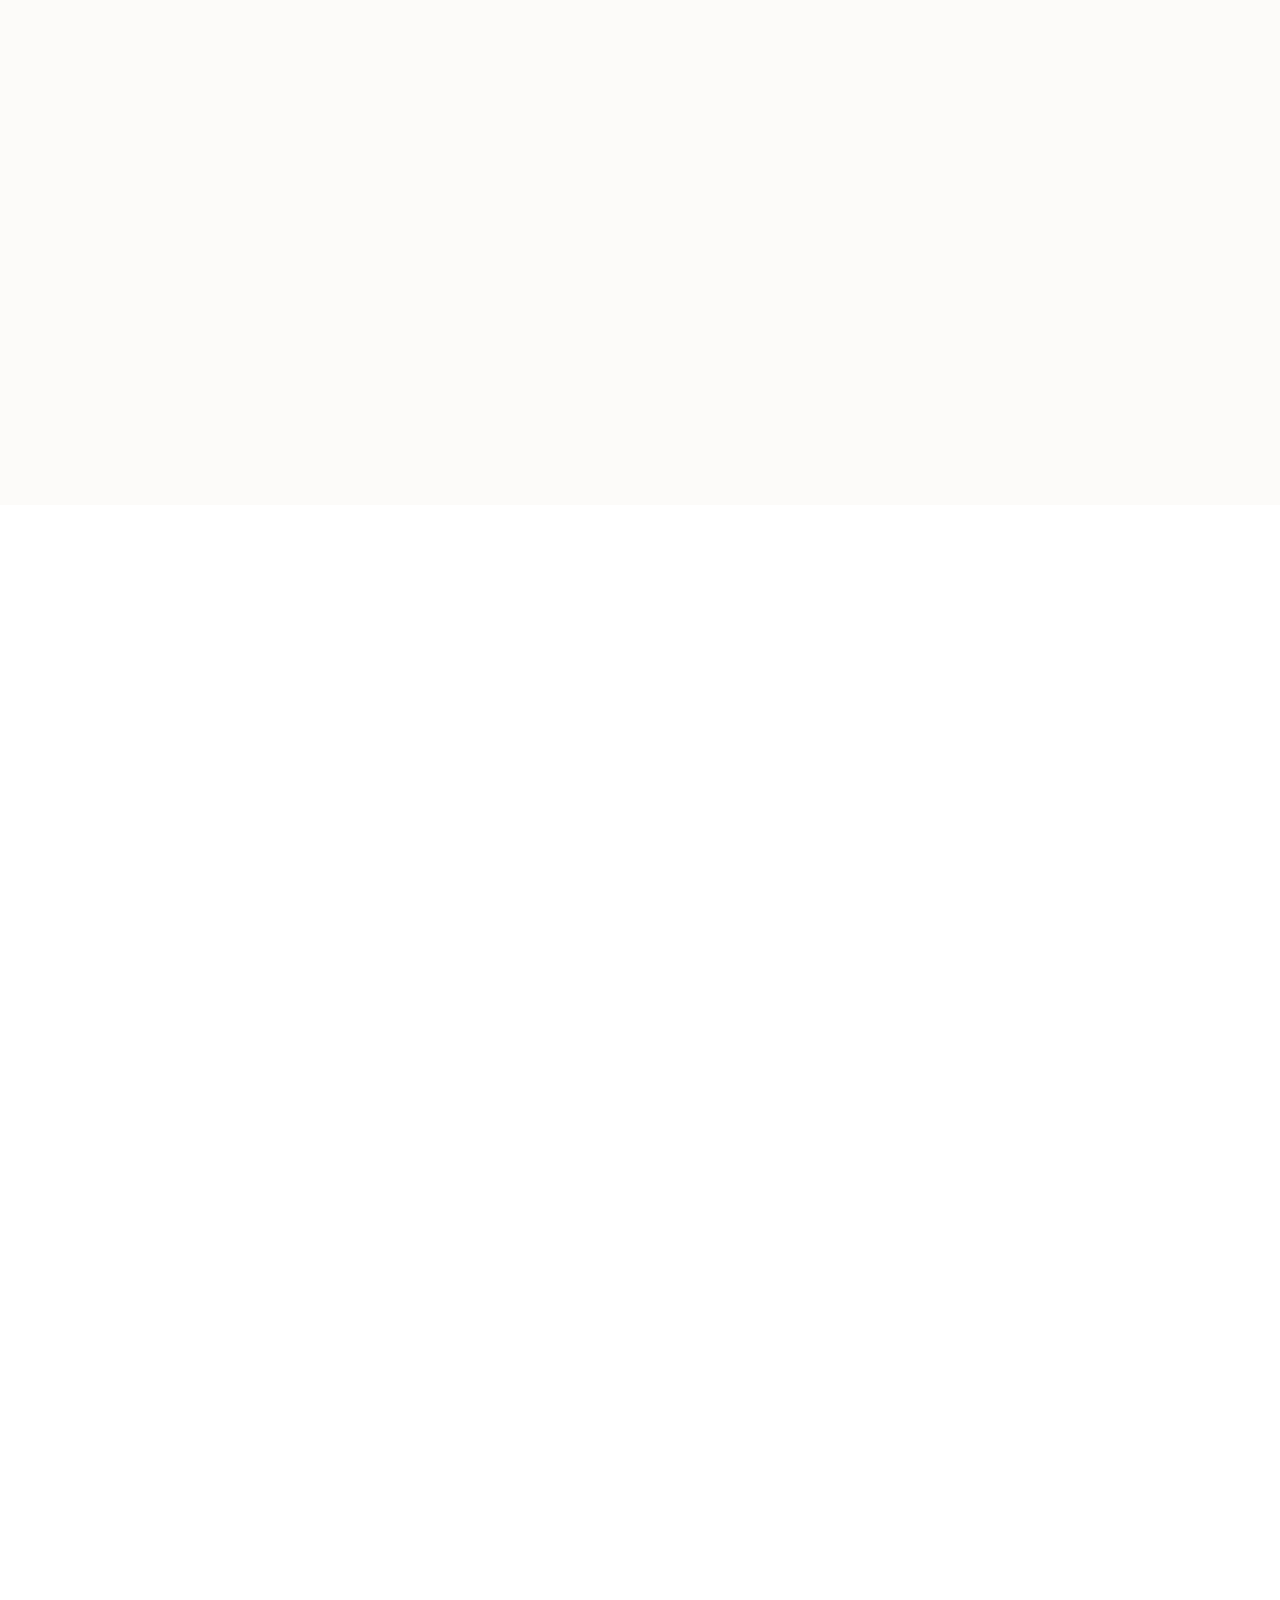
==== commit 454289c7: "feat: Add AR Contractor License information to About and Home pages" ====
--- a/src/index.html
+++ b/src/index.html
@@ -137,7 +137,7 @@
                         <div class="services-certifications">
                             <h3>Certifications & Licenses</h3>
                             <ul>
-                                <li></li>
+                                <li>AR Contractor License: 0468510526</li>
                             </ul>
                         </div>
                     </div>
